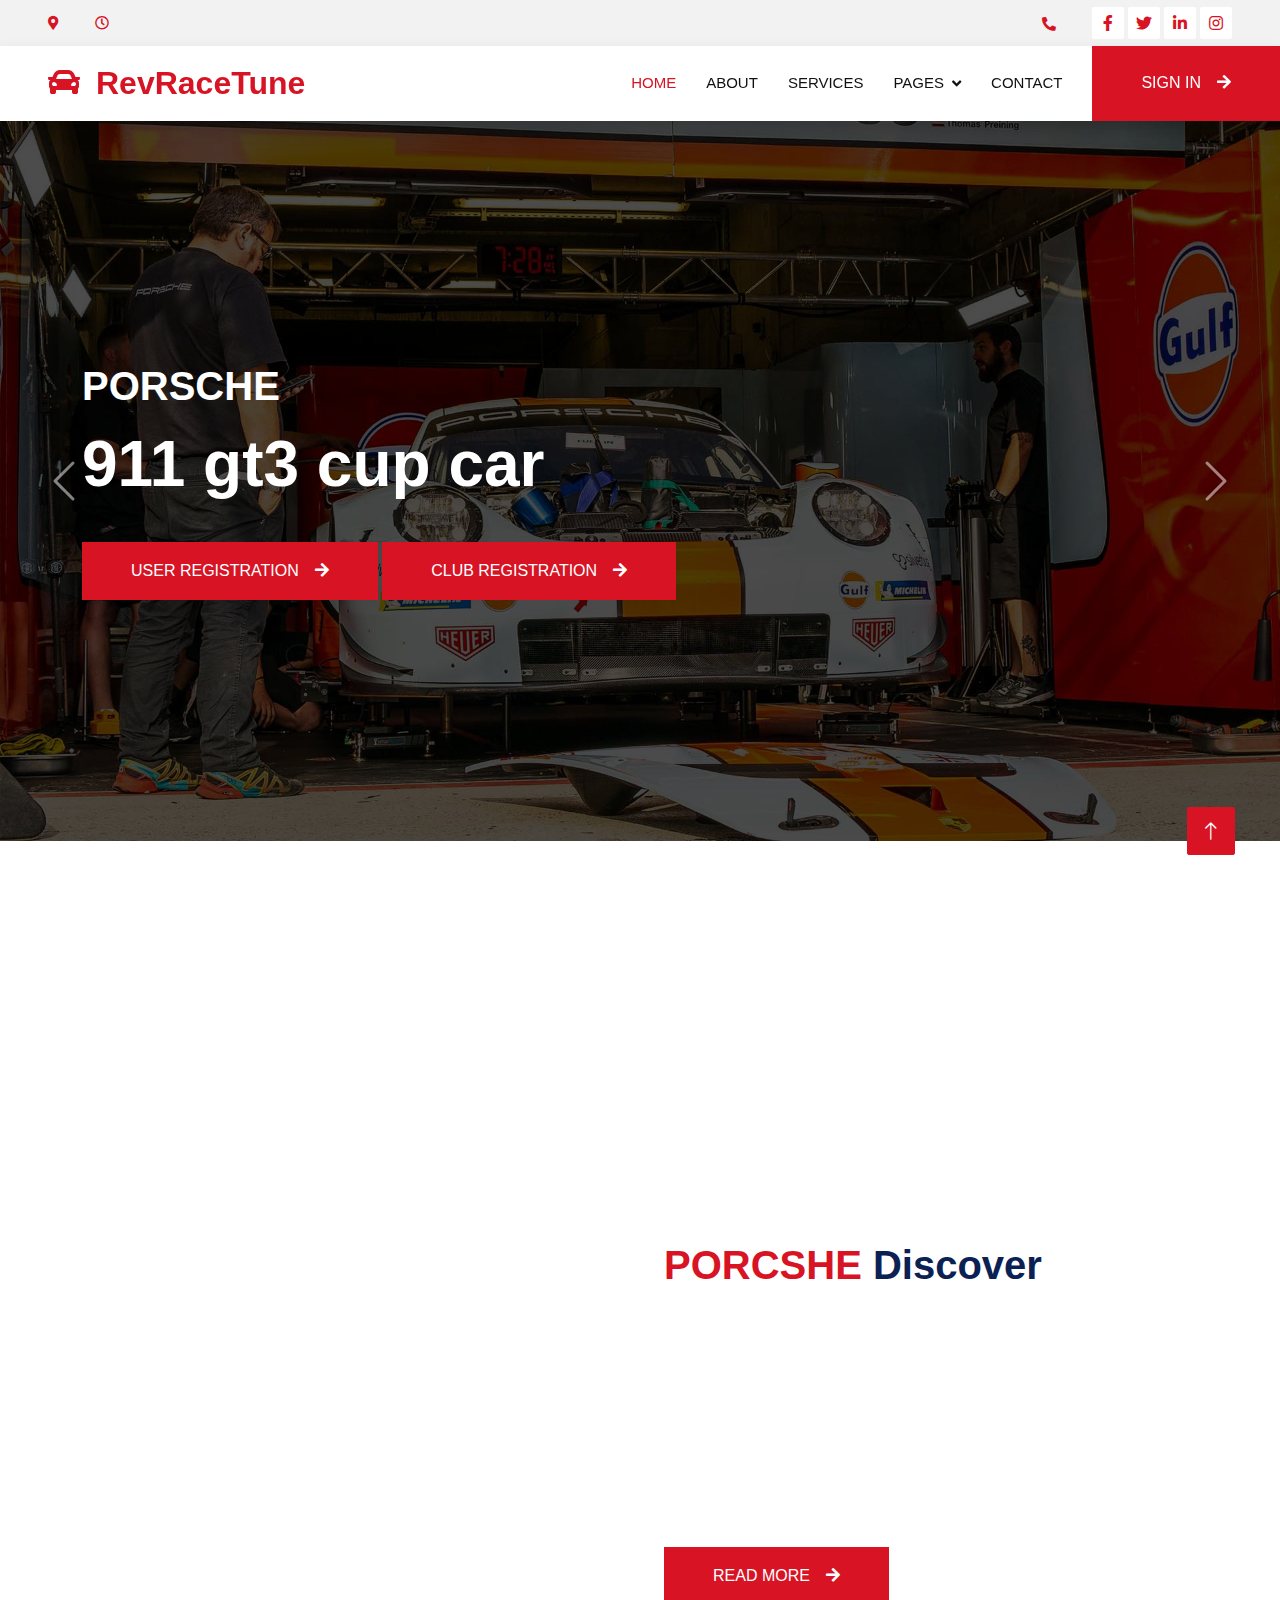
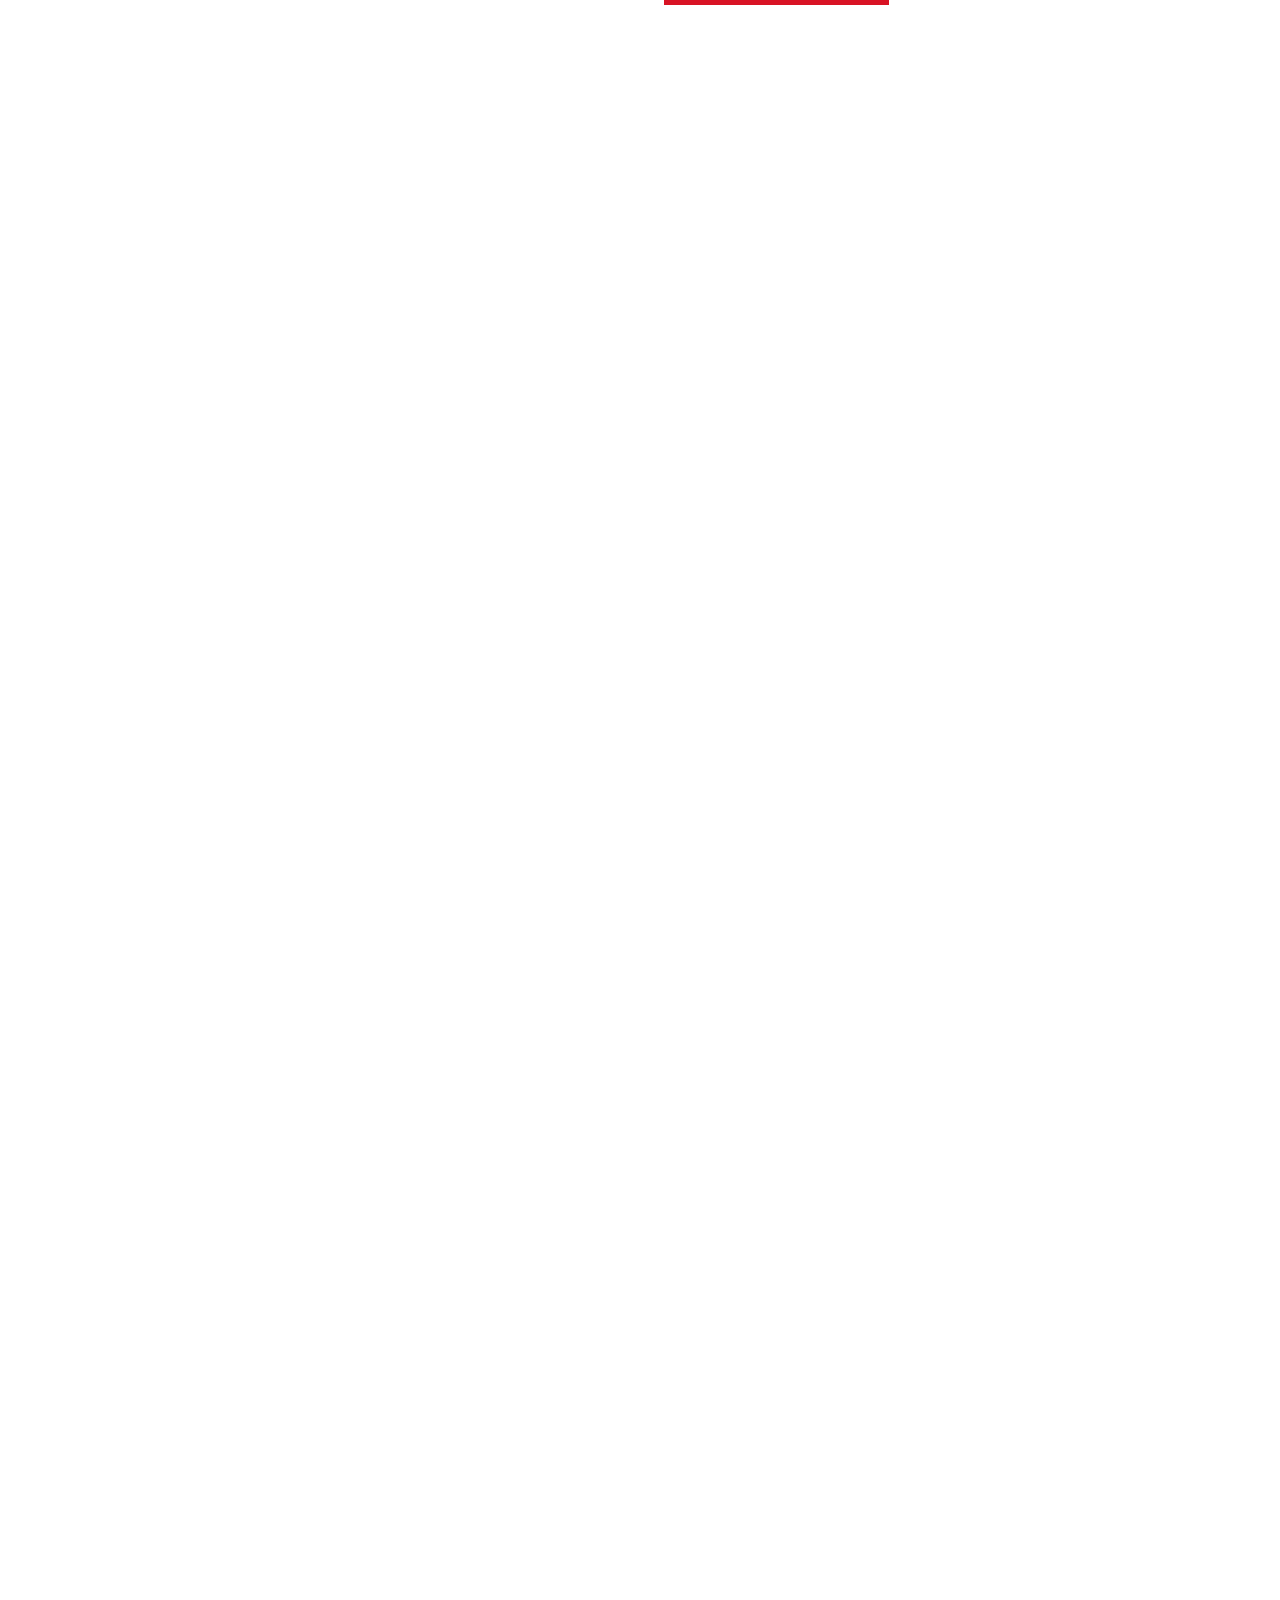
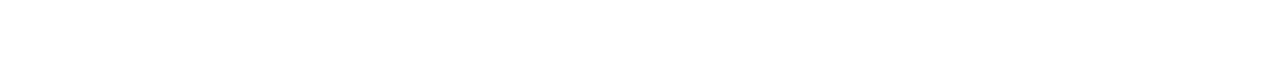
==== index.html @ 1210a74a "first commit" ====
<!DOCTYPE html>
<html lang="en">

<head>
    <meta charset="utf-8">
    <title></title>
    <meta content="width=device-width, initial-scale=1.0" name="viewport">
    <meta content="" name="keywords">
    <meta content="" name="description">

    <!-- Favicon -->
    <link href="img/favicon.ico" rel="icon">

    <!-- Google Web Fonts -->
    <link rel="preconnect" href="https://fonts.googleapis.com">
    <link rel="preconnect" href="https://fonts.gstatic.com" crossorigin>
    <link href="https:/css2.css" rel="stylesheet"> 

    <!-- Icon Font Stylesheet -->
    <link href="https://cdnjs.cloudflare.com/ajax/libs/font-awesome/5.10.0/css/all.min.css" rel="stylesheet">
    <link href="https://cdn.jsdelivr.net/npm/bootstrap-icons@1.4.1/font/bootstrap-icons.css" rel="stylesheet">

    <!-- Libraries Stylesheet -->
    <link href="lib/animate/animate.min.css" rel="stylesheet">
    <link href="lib/owlcarousel/assets/owl.carousel.min.css" rel="stylesheet">
    <link href="lib/tempusdominus/css/tempusdominus-bootstrap-4.min.css" rel="stylesheet" />

    <!-- Customized Bootstrap Stylesheet -->
    <link href="css/bootstrap.min.css" rel="stylesheet">

    <!-- Template Stylesheet -->
    <link href="css/style.css" rel="stylesheet">
</head>

<body>
    <!-- Spinner Start -->
    <div id="spinner" class="show bg-white position-fixed translate-middle w-100 vh-100 top-50 start-50 d-flex align-items-center justify-content-center">
        <div class="spinner-border text-primary" style="width: 3rem; height: 3rem;" role="status">
            <span class="sr-only">Loading...</span>
        </div>
    </div>
    <!-- Spinner End -->


    <!-- Topbar Start -->
    <div class="container-fluid bg-light p-0">
        <div class="row gx-0 d-none d-lg-flex">
            <div class="col-lg-7 px-5 text-start">
                <div class="h-100 d-inline-flex align-items-center py-3 me-4">
                    <small class="fa fa-map-marker-alt text-primary me-2"></small>
                    <small></small>
                </div>
                <div class="h-100 d-inline-flex align-items-center py-3">
                    <small class="far fa-clock text-primary me-2"></small>
                    <small></small>
                </div>
            </div>
            <div class="col-lg-5 px-5 text-end">
                <div class="h-100 d-inline-flex align-items-center py-3 me-4">
                    <small class="fa fa-phone-alt text-primary me-2"></small>
                    <small></small>
                </div>
                <div class="h-100 d-inline-flex align-items-center">
                    <a class="btn btn-sm-square bg-white text-primary me-1" href=""><i class="fab fa-facebook-f"></i></a>
                    <a class="btn btn-sm-square bg-white text-primary me-1" href=""><i class="fab fa-twitter"></i></a>
                    <a class="btn btn-sm-square bg-white text-primary me-1" href=""><i class="fab fa-linkedin-in"></i></a>
                    <a class="btn btn-sm-square bg-white text-primary me-0" href=""><i class="fab fa-instagram"></i></a>
                </div>
            </div>
        </div>
    </div>
    <!-- Topbar End -->


    <!-- Navbar Start -->
    <nav class="navbar navbar-expand-lg bg-white navbar-light shadow sticky-top p-0">
        <a href="index.html" class="navbar-brand d-flex align-items-center px-4 px-lg-5">
            <h2 class="m-0 text-primary"><i class="fa fa-car me-3"></i>RevRaceTune</h2>
        </a>
        <button type="button" class="navbar-toggler me-4" data-bs-toggle="collapse" data-bs-target="#navbarCollapse">
            <span class="navbar-toggler-icon"></span>
        </button>
        <div class="collapse navbar-collapse" id="navbarCollapse">
            <div class="navbar-nav ms-auto p-4 p-lg-0">
                <a href="index.html" class="nav-item nav-link active">Home</a>
                <a href="about.html" class="nav-item nav-link">About</a>
                <a href="service.html" class="nav-item nav-link">Services</a>
                <div class="nav-item dropdown">
                    <a href="#" class="nav-link dropdown-toggle" data-bs-toggle="dropdown">Pages</a>
                    <div class="dropdown-menu fade-up m-0">
                        <a href="booking.html" class="dropdown-item"></a>
                        <a href="team.html" class="dropdown-item"></a>
                        <a href="testimonial.html" class="dropdown-item"></a>
                        <a href="404.html" class="dropdown-item"></a>
                    </div>
                </div>
                <a href="contact.html" class="nav-item nav-link">Contact</a>
            </div>
            <a href="login/index.html" class="btn btn-primary py-4 px-lg-5 d-none d-lg-block">Sign in<i class="fa fa-arrow-right ms-3"></i></a>
        </div>
    </nav>
    <!-- Navbar End -->


    <!-- Carousel Start -->
    <div class="container-fluid p-0 mb-5">
        <div id="header-carousel" class="carousel slide" data-bs-ride="carousel">
            <div class="carousel-inner">
                <div class="carousel-item active">
                    <img class="w-100" src="img/carousel-bg-1.jpg" alt="Image">
                    <div class="carousel-caption d-flex align-items-center">
                        <div class="container">
                            <div class="row align-items-center justify-content-center justify-content-lg-start">
                                <div class="col-10 col-lg-7 text-center text-lg-start">
                                    <h1 class="text-white text-uppercase mb-3 animated slideInDown">PORSCHE </h1>
                                    <h6 class="display-3 text-white mb-4 pb-3 animated slideInDown">911 gt3 cup car</h6>
                                    <!-- <a href="login/index.html" class="btn btn-primary py-3 px-5 animated slideInDown">Sign in<i class="fa fa-arrow-right ms-3"></i></a> -->
                                    <!-- <a href="register/index.html" class="btn btn-primary py-3 px-5 animated slideInDown">Register<i class="fa fa-arrow-right ms-3"></i></a> -->
                                    <a href="register4user/index.html" class="btn btn-primary py-3 px-5 animated slideInDown">User Registration<i class="fa fa-arrow-right ms-3"></i></a>
                                    
                                    <a href="register4club/index.html" class="btn btn-primary py-3 px-5 animated slideInDown">Club Registration<i class="fa fa-arrow-right ms-3"></i></a>
                                </div>
                                <div class="col-lg-5 d-none d-lg-flex animated zoomIn">

                                </div>
                            </div>
                        </div>
                    </div>
                </div>
                <div class="carousel-item">
                    <img class="w-100" src="img/Porsche-992-911-Exterior-154388.jpg" alt="Image">
                    <div class="carousel-caption d-flex align-items-center">
                        <div class="container">
                            <div class="row align-items-center justify-content-center justify-content-lg-start">
                                <div class="col-10 col-lg-7 text-center text-lg-start">
                                    <h1 class="text-white text-uppercase mb-3 animated slideInDown"> PORCSHE</h1>
                                    <h6 class="display-3 text-white mb-4 pb-3 animated slideInDown">carrera s</h6>
                                    <a href="login/index.html" class="btn btn-primary py-3 px-5 animated slideInDown">Sign in<i class="fa fa-arrow-right ms-3"></i></a>
                                    <a href="register/index.html" class="btn btn-primary py-3 px-5 animated slideInDown">Register<i class="fa fa-arrow-right ms-3"></i></a>
                                </div>
                                <div class="col-lg-5 d-none d-lg-flex animated zoomIn">
                                   
                                </div>
                            </div>
                        </div>
                    </div>
                </div>
            </div>
            <button class="carousel-control-prev" type="button" data-bs-target="#header-carousel"
                data-bs-slide="prev">
                <span class="carousel-control-prev-icon" aria-hidden="true"></span>
                <span class="visually-hidden">Previous</span>
            </button>
            <button class="carousel-control-next" type="button" data-bs-target="#header-carousel"
                data-bs-slide="next">
                <span class="carousel-control-next-icon" aria-hidden="true"></span>
                <span class="visually-hidden">Next</span>
            </button>
        </div>
    </div>
    <!-- Carousel End -->


    <!-- Service Start -->
    <div class="container-xxl py-5">
        <div class="container">
            <div class="row g-4">
                <div class="col-lg-4 col-md-6 wow fadeInUp" data-wow-delay="0.1s">
                    <div class="d-flex py-5 px-4">
                        <i class="fa fa-certificate fa-3x text-primary flex-shrink-0"></i>
                        <div class="ps-4">
                            <h5 class="mb-3">porsche life style</h5>
                            <p>Dtrack days and meetups</p>
                            <a class="text-secondary border-bottom" href="">Read More</a>
                        </div>
                    </div>
                </div>
                <div class="col-lg-4 col-md-6 wow fadeInUp" data-wow-delay="0.3s">
                    <div class="d-flex bg-light py-5 px-4">
                        <i class="fa fa-users-cog fa-3x text-primary flex-shrink-0"></i>
                        <div class="ps-4">
                            <h5 class="mb-3">Locate a dealer</h5>
                            <p></p>
                            <a class="text-secondary border-bottom" href="">Read More</a>
                        </div>
                    </div>
                </div>
                <div class="col-lg-4 col-md-6 wow fadeInUp" data-wow-delay="0.5s">
                    <div class="d-flex py-5 px-4">
                        <i class="fa fa-tools fa-3x text-primary flex-shrink-0"></i>
                        <div class="ps-4">
                            <h5 class="mb-3">Compare</h5>
                            <p>create you own porsche design</p>
                            <a class="text-secondary border-bottom" href="">Read More</a>
                        </div>
                    </div>
                </div>
            </div>
        </div>
    </div>
    <!-- Service End -->


    <!-- About Start -->
    <div class="container-xxl py-5">
        <div class="container">
            <div class="row g-5">
                <div class="col-lg-6 pt-4" style="min-height: 400px;">
                    <div class="position-relative h-100 wow fadeIn" data-wow-delay="0.1s">
                        <img class="position-absolute img-fluid w-100 h-100" src="img/gang.jpg" style="object-fit: cover;" alt="">
                        <div class="position-absolute top-0 end-0 mt-n4 me-n4 py-4 px-5" style="background: rgba(0, 0, 0, .08);">
                            <h1 class="display-4 text-white mb-0">15 <span class="fs-4">Years</span></h1>
                            <h4 class="text-white">Experience</h4>
                        </div>
                    </div>
                </div>
                <div class="col-lg-6">
                    <h6 class="text-primary text-uppercase"></h6>
                    <h1 class="mb-4"><span class="text-primary">PORCSHE</span> Discover</h1>
                    <p class="mb-4"></p>
                    <div class="row g-4 mb-3 pb-3">
                        <div class="col-12 wow fadeIn" data-wow-delay="0.1s">
                            <div class="d-flex">
                                <div class="bg-light d-flex flex-shrink-0 align-items-center justify-content-center mt-1" style="width: 45px; height: 45px;">
                                    <span class="fw-bold text-secondary">01</span>
                                </div>
                                <div class="ps-3">
                                    <h6>Build and find</h6>
                                    <span>build your porcshe</span>
                                </div>
                            </div>
                        </div>
                        <div class="col-12 wow fadeIn" data-wow-delay="0.3s">
                            <div class="d-flex">
                                <div class="bg-light d-flex flex-shrink-0 align-items-center justify-content-center mt-1" style="width: 45px; height: 45px;">
                                    <span class="fw-bold text-secondary">02</span>
                                </div>
                                <div class="ps-3">
                                    <h6>Oneline services</h6>
                                    <span>porcshe login</span>
                                </div>
                            </div>
                        </div>
                        <div class="col-12 wow fadeIn" data-wow-delay="0.5s">
                            <div class="d-flex">
                                <div class="bg-light d-flex flex-shrink-0 align-items-center justify-content-center mt-1" style="width: 45px; height: 45px;">
                                    <span class="fw-bold text-secondary">03</span>
                                </div>
                                <div class="ps-3">
                                    <h6>Porcshe</h6>
                                    <span>history</span>
                                </div>
                            </div>
                        </div>
                    </div>
                    <a href="" class="btn btn-primary py-3 px-5">Read More<i class="fa fa-arrow-right ms-3"></i></a>
                </div>
            </div>
        </div>
    </div>
    <!-- About End -->


    <!-- Fact Start -->
    
    <!-- Fact End -->


    <!-- Service Start -->
    <div class="container-xxl service py-5">
        <div class="container">
            <div class="text-center wow fadeInUp" data-wow-delay="0.1s">
                <h6 class="text-primary text-uppercase">// Our Services //</h6>
                <h1 class="mb-5">Explore Our cars</h1>
            </div>
            <div class="row g-4 wow fadeInUp" data-wow-delay="0.3s">
                <div class="col-lg-4">
                    <div class="nav w-100 nav-pills me-4">
                        <button class="nav-link w-100 d-flex align-items-center text-start p-4 mb-4 active" data-bs-toggle="pill" data-bs-target="#tab-pane-1" type="button">
                            <i class="fa fa-car-side fa-2x me-3"></i>
                            <h4 class="m-0">718</h4>
                        </button>
                        <button class="nav-link w-100 d-flex align-items-center text-start p-4 mb-4" data-bs-toggle="pill" data-bs-target="#tab-pane-2" type="button">
                            <i class="fa fa-car fa-2x me-3"></i>
                            <h4 class="m-0">911</h4>
                        </button>
                        <button class="nav-link w-100 d-flex align-items-center text-start p-4 mb-4" data-bs-toggle="pill" data-bs-target="#tab-pane-3" type="button">
                            <i class="fa fa-cog fa-2x me-3"></i>
                            <h4 class="m-0">Panamera</h4>
                        </button>
                        <button class="nav-link w-100 d-flex align-items-center text-start p-4 mb-0" data-bs-toggle="pill" data-bs-target="#tab-pane-4" type="button">
                            <i class="fa fa-oil-can fa-2x me-3"></i>
                            <h4 class="m-0">Macan</h4>
                        </button>
                        
                    </div>
                </div>
                <div class="col-lg-8">
                    <div class="tab-content w-100">
                        <div class="tab-pane fade show active" id="tab-pane-1">
                            <div class="row g-4">
                                <div class="col-md-6" style="min-height: 350px;">
                                    <div class="position-relative h-100">
                                        <img class="position-absolute img-fluid w-100 h-100" src="img/718.jpg"
                                            style="object-fit: cover;" alt="">
                                    </div>
                                </div>
                                <div class="col-md-6">
                                    <h3 class="mb-3">718 concept</h3>
                                    <p class="mb-4">718 Models</p>
                                    <p><i class="fa fa-check text-success me-3"></i>718 Cayman-from INR 14,772000</p>
                                    <p><i class="fa fa-check text-success me-3"></i>718 boxster-from INR 15,213000</p>
                                    <p><i class="fa fa-check text-success me-3"></i>718GTS 4.0-from INR 16,751000</p>
                                    <p><i class="fa fa-check text-success me-3"></i>718GT4-from INR 18,617000</p>
                                    <p><i class="fa fa-check text-success me-3"></i>718 Spyder-from INR 17,788000</p>
                                    <p><i class="fa fa-check text-success me-3"></i>718 Cayman GT4 RS-from INR 27,443000</p>
                                    <a href="" class="btn btn-primary py-3 px-5 mt-3">More about<i class="fa fa-arrow-right ms-3"></i></a>
                                </div>
                            </div>
                        </div>
                        <div class="tab-pane fade" id="tab-pane-2">
                            <div class="row g-4">
                                <div class="col-md-6" style="min-height: 350px;">
                                    <div class="position-relative h-100">
                                        <img class="position-absolute img-fluid w-100 h-100" src="img/porshe 911.jpg"
                                            style="object-fit: cover;" alt="">
                                    </div>
                                </div>
                                <div class="col-md-6">
                                    <h3 class="mb-3">911</h3>
                                    <p class="mb-4">Model overview</p>
                                    <p><i class="fa fa-check text-success me-3"></i>911 carrera-from INR 18,646,000</p>
                                    <p><i class="fa fa-check text-success me-3"></i>911 Carrera T-from INR 19,436,000 </p>
                                    <p><i class="fa fa-check text-success me-3"></i>911 Turbo S-from INR 33,536000</p>
                                    <p><i class="fa fa-check text-success me-3"></i>911 GT3 TBA</p>
                                    <p><i class="fa fa-check text-success me-3"></i>911 GT3 with Touring Package TBA</p>
                                    <p><i class="fa fa-check text-success me-3"></i>911 GT3 RS</p>
                                    <a href="" class="btn btn-primary py-3 px-5 mt-3">More about<i class="fa fa-arrow-right ms-3"></i></a>
                                </div>
                            </div>
                        </div>
                        <div class="tab-pane fade" id="tab-pane-3">
                            <div class="row g-4">
                                <div class="col-md-6" style="min-height: 350px;">
                                    <div class="position-relative h-100">
                                        <img class="position-absolute img-fluid w-100 h-100" src="img/macan.webp"
                                            style="object-fit: cover;" alt="">
                                    </div>
                                </div>
                                <div class="col-md-6">
                                    <h3 class="mb-3">Panamera</h3>
                                    <p class="mb-4">Panamera models</p>
                                    <p><i class="fa fa-check text-success me-3"></i>Panamera-from INR 15,804000</p>
                                    <p><i class="fa fa-check text-success me-3"></i>Panamera Platinum Edition-from INR 17,234000</p>
                                    <p><i class="fa fa-check text-success me-3"></i>Panamera GTS-from INR 20,268000</p>
                                    <a href="" class="btn btn-primary py-3 px-5 mt-3">More about<i class="fa fa-arrow-right ms-3"></i></a>
                                </div>
                            </div>
                        </div>
                        <div class="tab-pane fade" id="tab-pane-4">
                            <div class="row g-4">
                                <div class="col-md-6" style="min-height: 350px;">
                                    <div class="position-relative h-100">
                                        <img class="position-absolute img-fluid w-100 h-100" src="img/macan2.webp"
                                            style="object-fit: cover;" alt="">
                                    </div>
                                </div>
                                <div class="col-md-6">
                                    <h3 class="mb-3">Macan</h3>
                                    <p class="mb-4">Macan models</p>
                                    <p><i class="fa fa-check text-success me-3"></i>macan-from INR 10,568000</p>
                                    <p><i class="fa fa-check text-success me-3"></i>macan S-from INR 14,268000</p>
                                    <p><i class="fa fa-check text-success me-3"></i>macan GTS-from INR 15,347000</p>
                                    <a href="" class="btn btn-primary py-3 px-5 mt-3">Read More<i class="fa fa-arrow-right ms-3"></i></a>
                                </div>
                            </div>
                        </div>
                    </div>
                </div>
            </div>
        </div>
    </div>
    <!-- Service End -->


    <!-- Booking Start -->
    <div class="container-fluid bg-secondary booking my-5 wow fadeInUp" data-wow-delay="0.1s">
        <div class="container">
            <div class="row gx-5">
                <div class="col-lg-6 py-5">
                    <div class="py-5">
                        <h1 class="text-white mb-4">Services</h1>
                        <p class="text-white mb-0"></p>
                    </div>
                </div>
                <div class="col-lg-6">
                    <div class="bg-primary h-100 d-flex flex-column justify-content-center text-center p-5 wow zoomIn" data-wow-delay="0.6s">
                        <h1 class="text-white mb-4">Book your porscdhe</h1>
                        <form>
                            <div class="row g-3">
                                <div class="col-12 col-sm-6">
                                    <input type="text" class="form-control border-0" placeholder="model name" style="height: 55px;">
                                </div>
                                <div class="col-12 col-sm-6">
                                    <input type="email" class="form-control border-0" placeholder="Color" style="height: 55px;">
                                </div>
                                <div class="col-12 col-sm-6">
                                    <select class="form-select border-0" style="height: 55px;">
                                        <option selected>Select A model</option>
                                        <option value="1">718</option>
                                        <option value="2">911</option>
                                        <option value="3">macan</option>
                                        <option value="3">panamera</option>
                                        <option value="3">cayenne</option>
                                    </select>
                                </div>
                                <div class="col-12 col-sm-6">
                                    <div class="date" id="date1" data-target-input="nearest">
                                        <input type="text"
                                            class="form-control border-0 datetimepicker-input"
                                            placeholder="Service Date" data-target="#date1" data-toggle="datetimepicker" style="height: 55px;">
                                    </div>
                                </div>
                                <div class="col-12">
                                    <textarea class="form-control border-0" placeholder="Special Request"></textarea>
                                </div>
                                <div class="col-12">
                                    <button class="btn btn-secondary w-100 py-3" type="submit">Book Now</button>
                                </div>
                            </div>
                        </form>
                    </div>
                </div>
            </div>
        </div>
    </div>
    <!-- Booking End -->


    <!-- Team Start -->
 
    <!-- Team End -->


    <!-- Testimonial Start -->
    
    <!-- Testimonial End -->


    <!-- Footer Start -->
    <div class="container-fluid bg-dark text-light footer pt-5 mt-5 wow fadeIn" data-wow-delay="0.1s">
        <div class="container py-5">
            <div class="row g-5">
                
                <div class="col-lg-3 col-md-6">
                    <h4 class="text-light mb-4">Services</h4>
                    <a class="btn btn-link" href="">Diagnostic Test</a>
                    <a class="btn btn-link" href="">Engine Servicing</a>
                    <a class="btn btn-link" href="">Tires Replacement</a>
                    <a class="btn btn-link" href="">Oil Changing</a>
                    <a class="btn btn-link" href="">Vacuam Cleaning</a>
                </div>
                <div class="col-lg-3 col-md-6">
                    <h4 class="text-light mb-4">Newsletter</h4>
                    <p>Dolor amet sit justo amet elitr clita ipsum elitr est.</p>
                    <div class="position-relative mx-auto" style="max-width: 400px;">
                        <input class="form-control border-0 w-100 py-3 ps-4 pe-5" type="text" placeholder="Your email">
                        <button type="button" class="btn btn-primary py-2 position-absolute top-0 end-0 mt-2 me-2">SignUp</button>
                    </div>
                </div>
            </div>
        </div>
        <div class="container">
            <div class="copyright">
                <div class="row">
                    <div class="col-md-6 text-center text-md-start mb-3 mb-md-0">
                        &copy; <a class="border-bottom" href="#">Your Site Name</a>, All Right Reserved.

                        <!--/*** This template is free as long as you keep the footer author’s credit link/attribution link/backlink. If you'd like to use the template without the footer author’s credit link/attribution link/backlink, you can purchase the Credit Removal License from "https://htmlcodex.com/credit-removal". Thank you for your support. ***/-->
                        Designed By <a class="border-bottom" href="https://htmlcodex.com">HTML Codex</a>
                    </div>
                    <div class="col-md-6 text-center text-md-end">
                        <div class="footer-menu">
                            <a href="">Home</a>
                            <a href="">Cookies</a>
                            <a href="">Help</a>
                            <a href="">FQAs</a>
                        </div>
                    </div>
                </div>
            </div>
        </div>
    </div>
    <!-- Footer End -->


    <!-- Back to Top -->
    <a href="#" class="btn btn-lg btn-primary btn-lg-square back-to-top"><i class="bi bi-arrow-up"></i></a>


    <!-- JavaScript Libraries -->
    <script src="https://code.jquery.com/jquery-3.4.1.min.js"></script>
    <script src="https://cdn.jsdelivr.net/npm/bootstrap@5.0.0/dist/js/bootstrap.bundle.min.js"></script>
    <script src="lib/wow/wow.min.js"></script>
    <script src="lib/easing/easing.min.js"></script>
    <script src="lib/waypoints/waypoints.min.js"></script>
    <script src="lib/counterup/counterup.min.js"></script>
    <script src="lib/owlcarousel/owl.carousel.min.js"></script>
    <script src="lib/tempusdominus/js/moment.min.js"></script>
    <script src="lib/tempusdominus/js/moment-timezone.min.js"></script>
    <script src="lib/tempusdominus/js/tempusdominus-bootstrap-4.min.js"></script>

    <!-- Template Javascript -->
    <script src="js/main.js"></script>
</body>

</html>
---- css/style.css ----
/********** Template CSS **********/
:root {
    --primary: #D81324;
    --secondary: #0B2154;
    --light: #F2F2F2;
    --dark: #111111;
}

.fw-medium {
    font-weight: 600 !important;
}

.back-to-top {
    position: fixed;
    display: none;
    right: 45px;
    bottom: 45px;
    z-index: 99;
}


/*** Spinner ***/
#spinner {
    opacity: 0;
    visibility: hidden;
    transition: opacity .5s ease-out, visibility 0s linear .5s;
    z-index: 99999;
}

#spinner.show {
    transition: opacity .5s ease-out, visibility 0s linear 0s;
    visibility: visible;
    opacity: 1;
}


/*** Button ***/
.btn {
    font-weight: 500;
    text-transform: uppercase;
    transition: .5s;
}

.btn.btn-primary,
.btn.btn-secondary {
    color: #FFFFFF;
}

.btn-square {
    width: 38px;
    height: 38px;
}

.btn-sm-square {
    width: 32px;
    height: 32px;
}

.btn-lg-square {
    width: 48px;
    height: 48px;
}

.btn-square,
.btn-sm-square,
.btn-lg-square {
    padding: 0;
    display: flex;
    align-items: center;
    justify-content: center;
    font-weight: normal;
    border-radius: 2px;
}


/*** Navbar ***/
.navbar .dropdown-toggle::after {
    border: none;
    content: "\f107";
    font-family: "Font Awesome 5 Free";
    font-weight: 900;
    vertical-align: middle;
    margin-left: 8px;
}

.navbar-light .navbar-nav .nav-link {
    margin-right: 30px;
    padding: 25px 0;
    color: #FFFFFF;
    font-size: 15px;
    text-transform: uppercase;
    outline: none;
}

.navbar-light .navbar-nav .nav-link:hover,
.navbar-light .navbar-nav .nav-link.active {
    color: var(--primary);
}

@media (max-width: 991.98px) {
    .navbar-light .navbar-nav .nav-link  {
        margin-right: 0;
        padding: 10px 0;
    }

    .navbar-light .navbar-nav {
        border-top: 1px solid #EEEEEE;
    }
}

.navbar-light .navbar-brand,
.navbar-light a.btn {
    height: 75px;
}

.navbar-light .navbar-nav .nav-link {
    color: var(--dark);
    font-weight: 500;
}

.navbar-light.sticky-top {
    top: -100px;
    transition: .5s;
}

@media (min-width: 992px) {
    .navbar .nav-item .dropdown-menu {
        display: block;
        border: none;
        margin-top: 0;
        top: 150%;
        opacity: 0;
        visibility: hidden;
        transition: .5s;
    }

    .navbar .nav-item:hover .dropdown-menu {
        top: 100%;
        visibility: visible;
        transition: .5s;
        opacity: 1;
    }
}


/*** Header ***/
.carousel-caption {
    top: 0;
    left: 0;
    right: 0;
    bottom: 0;
    background: rgba(0, 0, 0, .7);
    z-index: 1;
}

.carousel-control-prev,
.carousel-control-next {
    width: 10%;
}

.carousel-control-prev-icon,
.carousel-control-next-icon {
    width: 3rem;
    height: 3rem;
}

@media (max-width: 768px) {
    #header-carousel .carousel-item {
        position: relative;
        min-height: 450px;
    }
    
    #header-carousel .carousel-item img {
        position: absolute;
        width: 100%;
        height: 100%;
        object-fit: cover;
    }
}

.page-header {
    background-position: center center;
    background-repeat: no-repeat;
    background-size: cover;
}

.page-header-inner {
    background: rgba(0, 0, 0, .7);
}

.breadcrumb-item + .breadcrumb-item::before {
    color: var(--light);
}


/*** Facts ***/
.fact {
    background: linear-gradient(rgba(0, 0, 0, .7), rgba(0, 0, 0, .7)), url(../img/carousel-bg-1.jpg);
    background-position: center center;
    background-repeat: no-repeat;
    background-size: cover;
}


/*** Service ***/
.service .nav .nav-link {
    background: var(--light);
    transition: .5s;
}

.service .nav .nav-link.active {
    background: var(--primary);
}

.service .nav .nav-link.active h4 {
    color: #FFFFFF !important;
}


/*** Booking ***/
.booking {
    background: linear-gradient(rgba(0, 0, 0, .7), rgba(0, 0, 0, .7)), url(../img/carousel-bg-2.jpg) center center no-repeat;
    background-size: cover;
}

.bootstrap-datetimepicker-widget.bottom {
    top: auto !important;
}

.bootstrap-datetimepicker-widget .table * {
    border-bottom-width: 0px;
}

.bootstrap-datetimepicker-widget .table th {
    font-weight: 500;
}

.bootstrap-datetimepicker-widget.dropdown-menu {
    padding: 10px;
    border-radius: 2px;
}

.bootstrap-datetimepicker-widget table td.active,
.bootstrap-datetimepicker-widget table td.active:hover {
    background: var(--primary);
}

.bootstrap-datetimepicker-widget table td.today::before {
    border-bottom-color: var(--primary);
}


/*** Team ***/
.team-item .team-overlay {
    display: flex;
    align-items: center;
    justify-content: center;
    background: var(--primary);
    transform: scale(0);
    transition: .5s;
}

.team-item:hover .team-overlay {
    transform: scale(1);
}

.team-item .team-overlay .btn {
    color: var(--primary);
    background: #FFFFFF;
}

.team-item .team-overlay .btn:hover {
    color: #FFFFFF;
    background: var(--secondary)
}


/*** Testimonial ***/
.testimonial-carousel .owl-item .testimonial-text,
.testimonial-carousel .owl-item.center .testimonial-text * {
    transition: .5s;
}

.testimonial-carousel .owl-item.center .testimonial-text {
    background: var(--primary) !important;
}

.testimonial-carousel .owl-item.center .testimonial-text * {
    color: #FFFFFF !important;
}

.testimonial-carousel .owl-dots {
    margin-top: 24px;
    display: flex;
    align-items: flex-end;
    justify-content: center;
}

.testimonial-carousel .owl-dot {
    position: relative;
    display: inline-block;
    margin: 0 5px;
    width: 15px;
    height: 15px;
    border: 1px solid #CCCCCC;
    transition: .5s;
}

.testimonial-carousel .owl-dot.active {
    background: var(--primary);
    border-color: var(--primary);
}


/*** Footer ***/
.footer {
    background: linear-gradient(rgba(0, 0, 0, .9), rgba(0, 0, 0, .9)), url(../img/carousel-bg-1.jpg) center center no-repeat;
    background-size: cover;
}

.footer .btn.btn-social {
    margin-right: 5px;
    width: 35px;
    height: 35px;
    display: flex;
    align-items: center;
    justify-content: center;
    color: var(--light);
    border: 1px solid #FFFFFF;
    border-radius: 35px;
    transition: .3s;
}

.footer .btn.btn-social:hover {
    color: var(--primary);
}

.footer .btn.btn-link {
    display: block;
    margin-bottom: 5px;
    padding: 0;
    text-align: left;
    color: #FFFFFF;
    font-size: 15px;
    font-weight: normal;
    text-transform: capitalize;
    transition: .3s;
}

.footer .btn.btn-link::before {
    position: relative;
    content: "\f105";
    font-family: "Font Awesome 5 Free";
    font-weight: 900;
    margin-right: 10px;
}

.footer .btn.btn-link:hover {
    letter-spacing: 1px;
    box-shadow: none;
}

.footer .copyright {
    padding: 25px 0;
    font-size: 15px;
    border-top: 1px solid rgba(256, 256, 256, .1);
}

.footer .copyright a {
    color: var(--light);
}

.footer .footer-menu a {
    margin-right: 15px;
    padding-right: 15px;
    border-right: 1px solid rgba(255, 255, 255, .3);
}

.footer .footer-menu a:last-child {
    margin-right: 0;
    padding-right: 0;
    border-right: none;
}
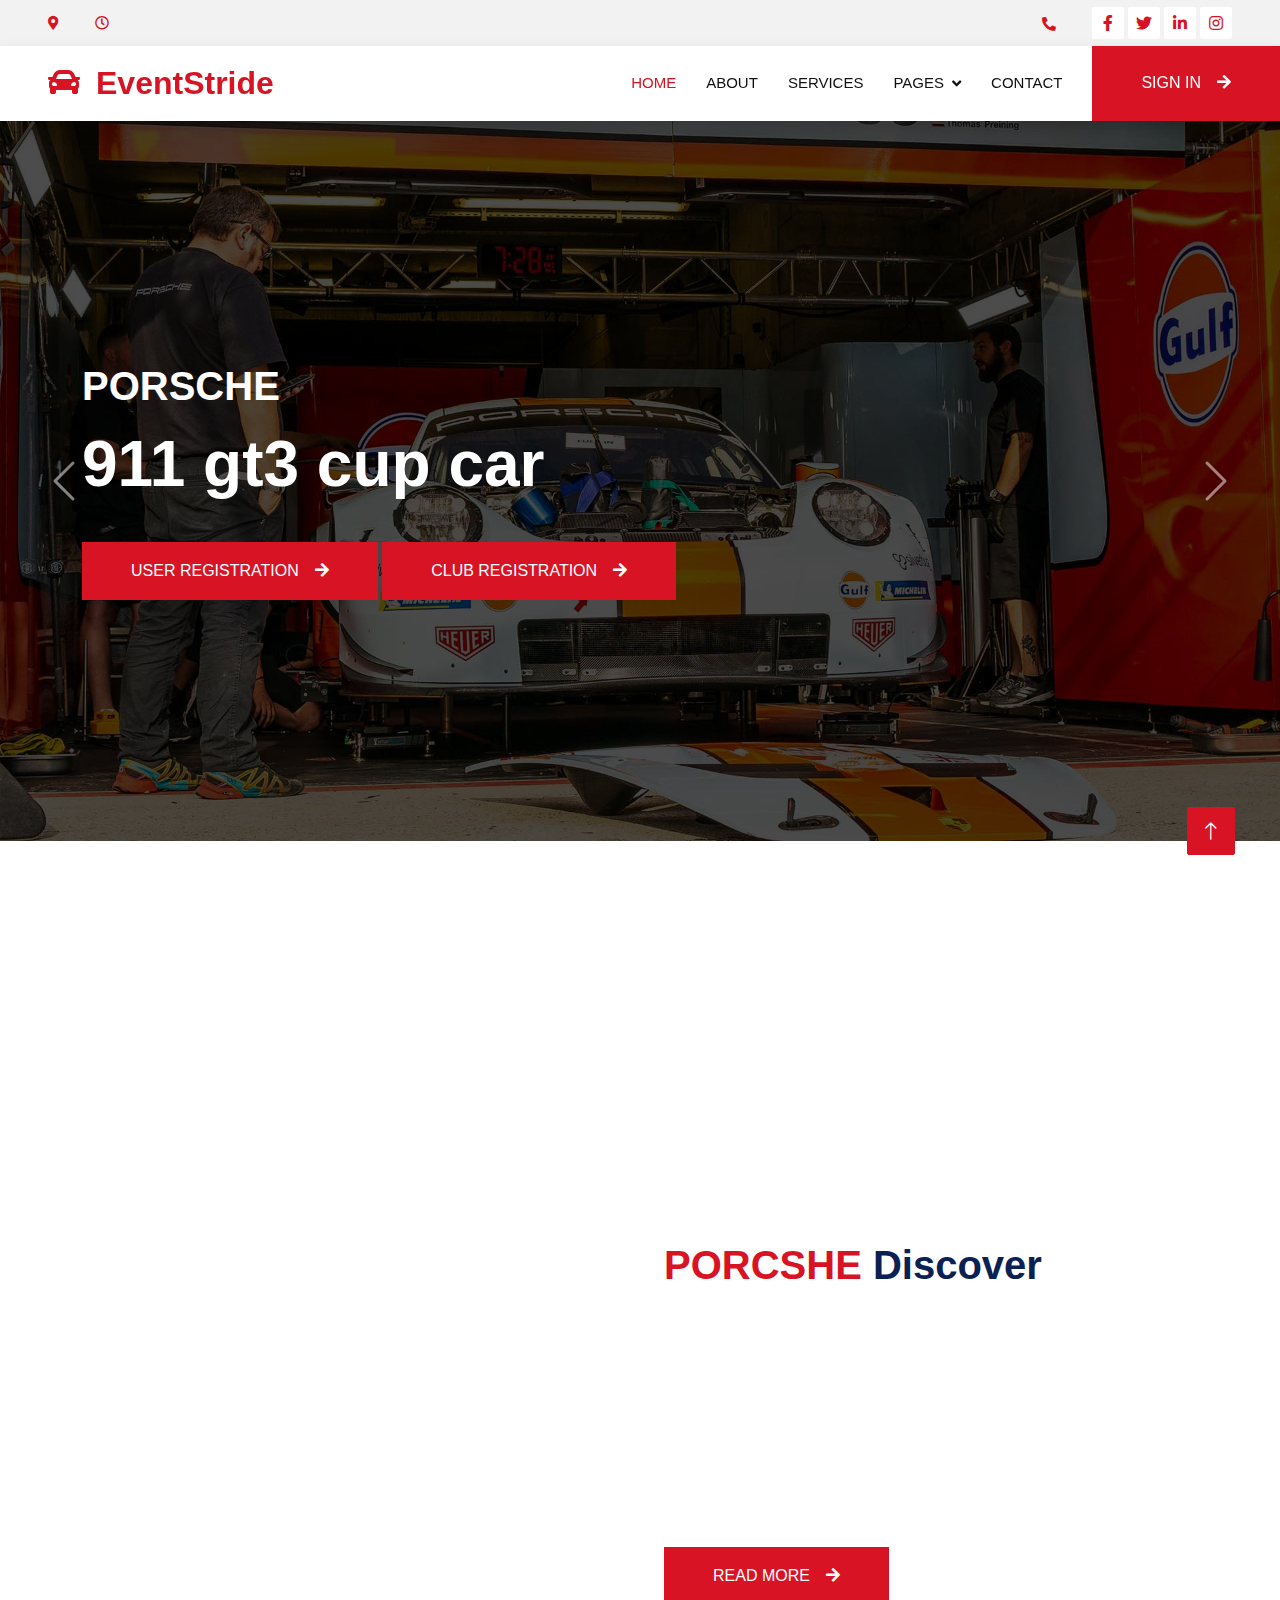
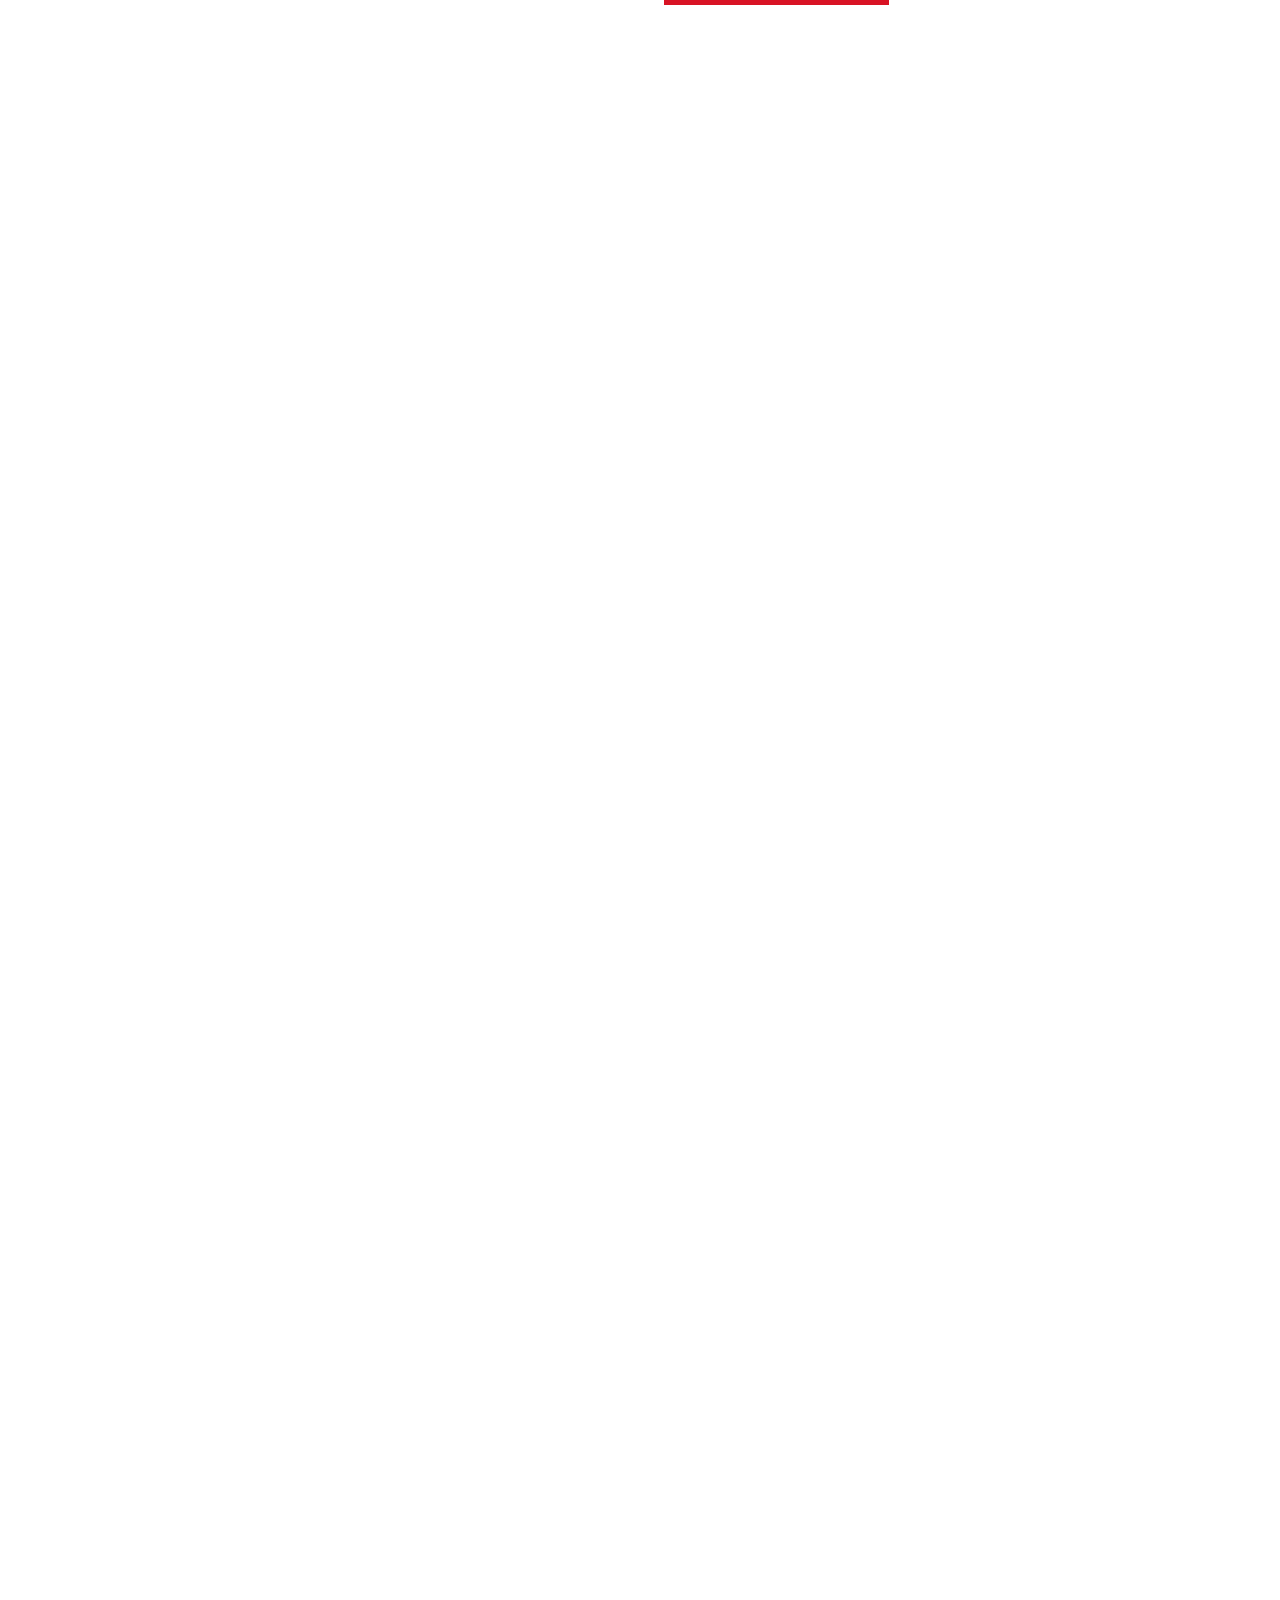
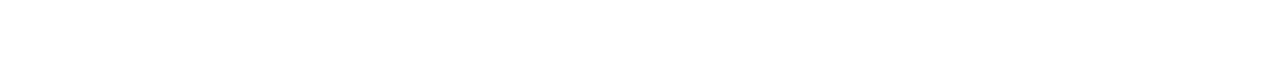
==== commit 4c3c2446: "third" ====
--- a/index.html
+++ b/index.html
@@ -75,7 +75,7 @@
     <!-- Navbar Start -->
     <nav class="navbar navbar-expand-lg bg-white navbar-light shadow sticky-top p-0">
         <a href="index.html" class="navbar-brand d-flex align-items-center px-4 px-lg-5">
-            <h2 class="m-0 text-primary"><i class="fa fa-car me-3"></i>RevRaceTune</h2>
+            <h2 class="m-0 text-primary"><i class="fa fa-car me-3"></i>EventStride</h2>
         </a>
         <button type="button" class="navbar-toggler me-4" data-bs-toggle="collapse" data-bs-target="#navbarCollapse">
             <span class="navbar-toggler-icon"></span>
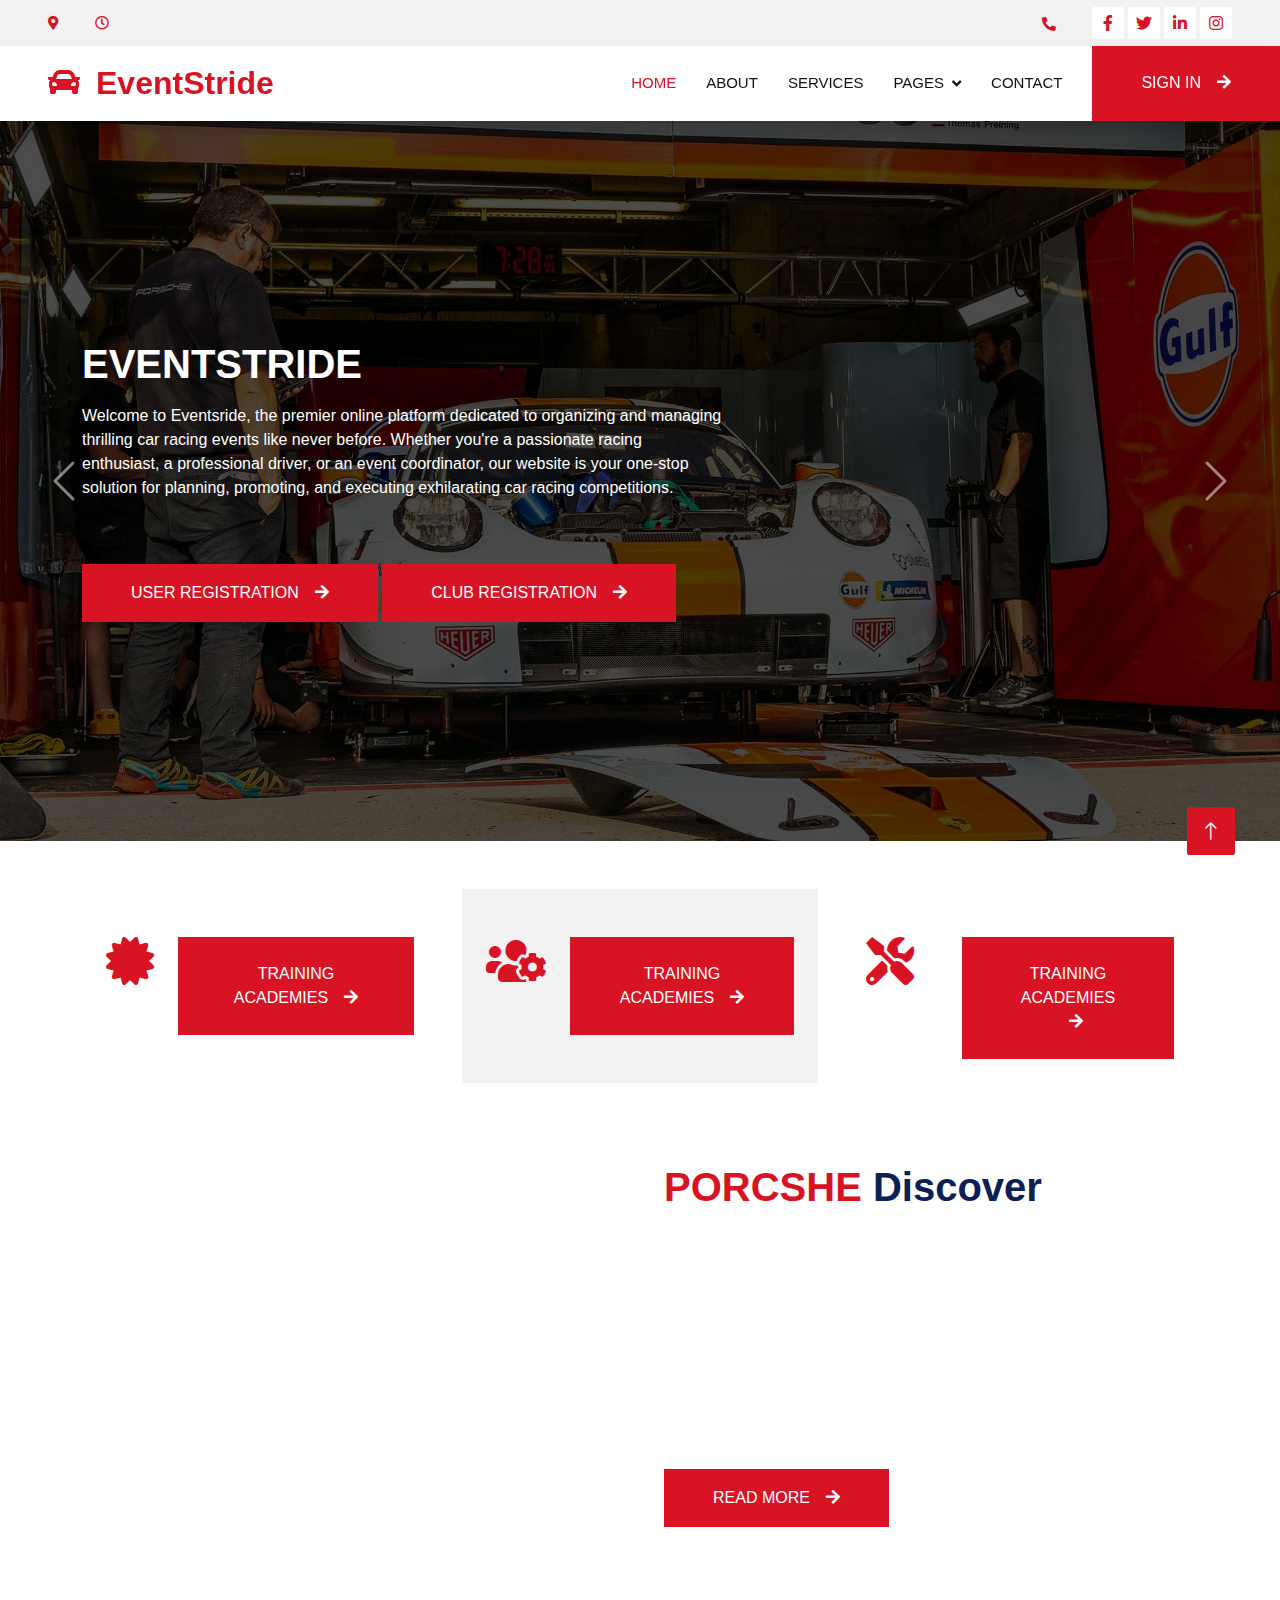
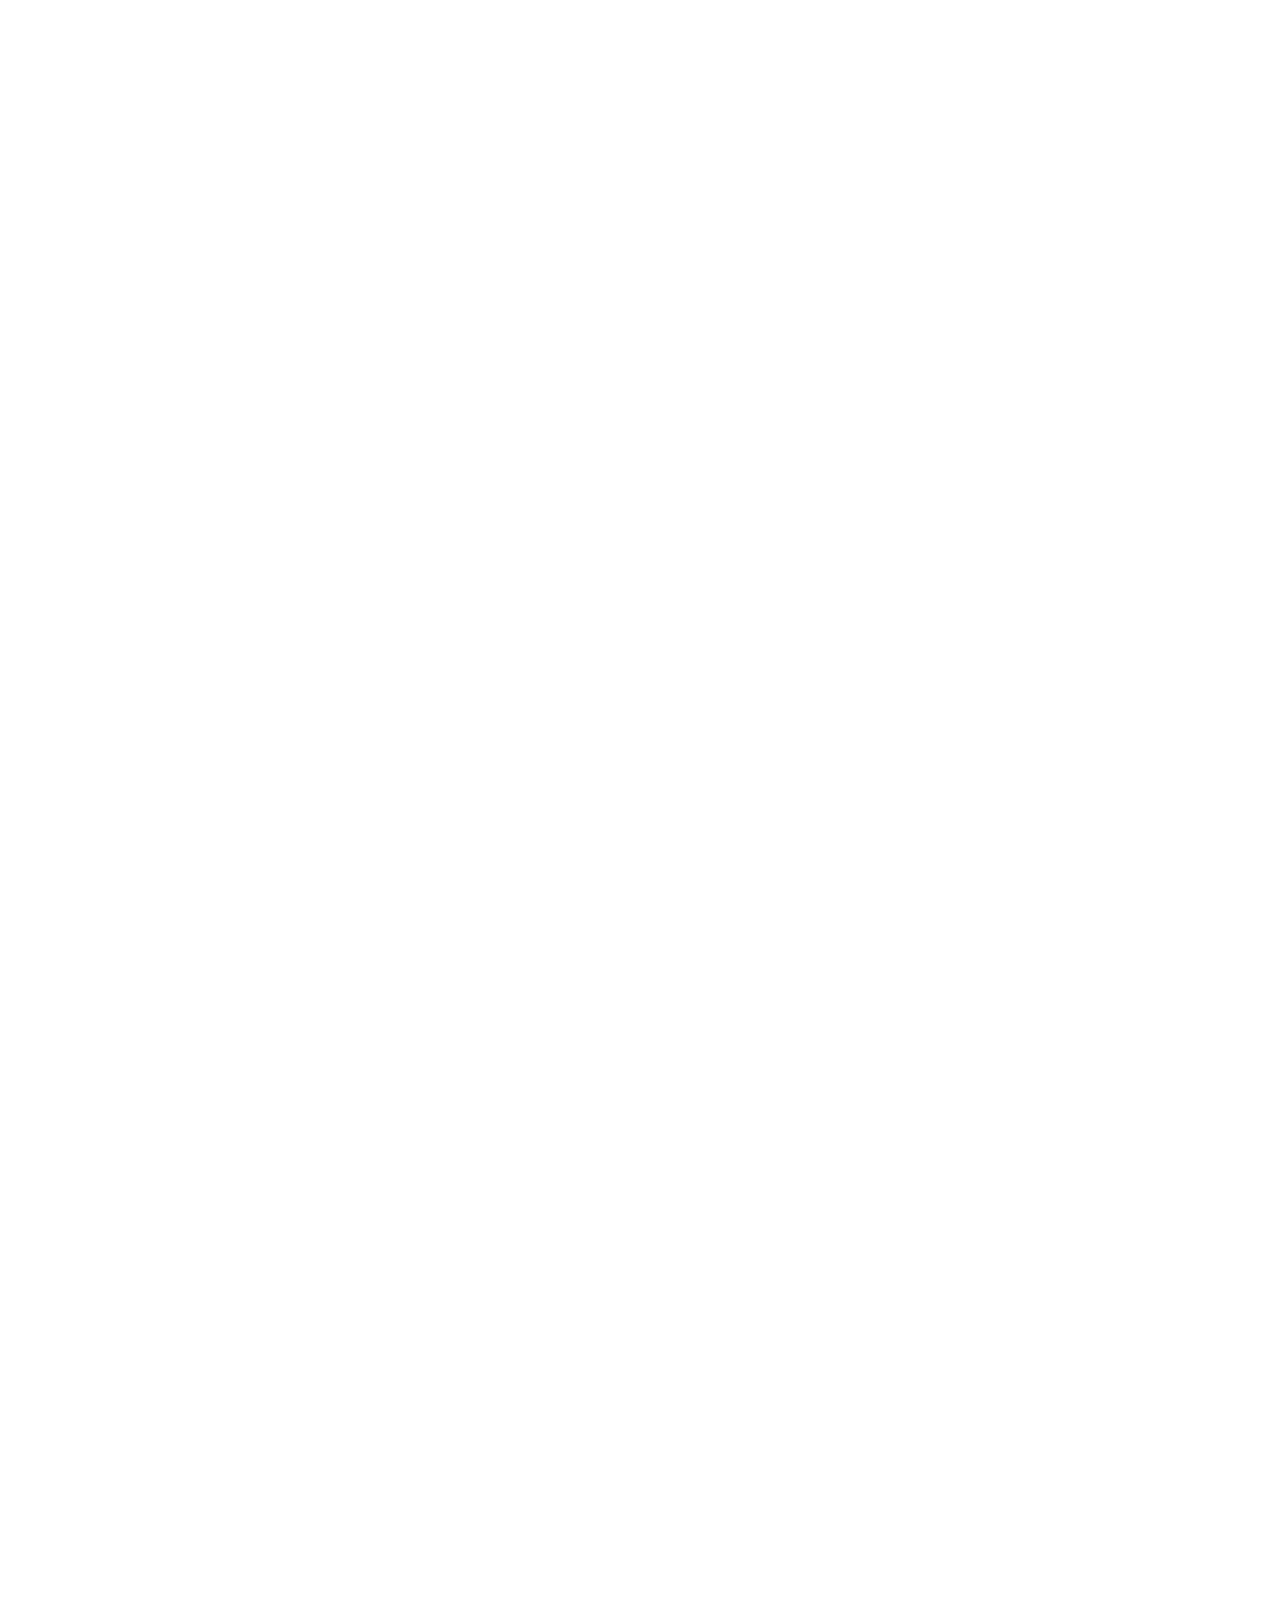
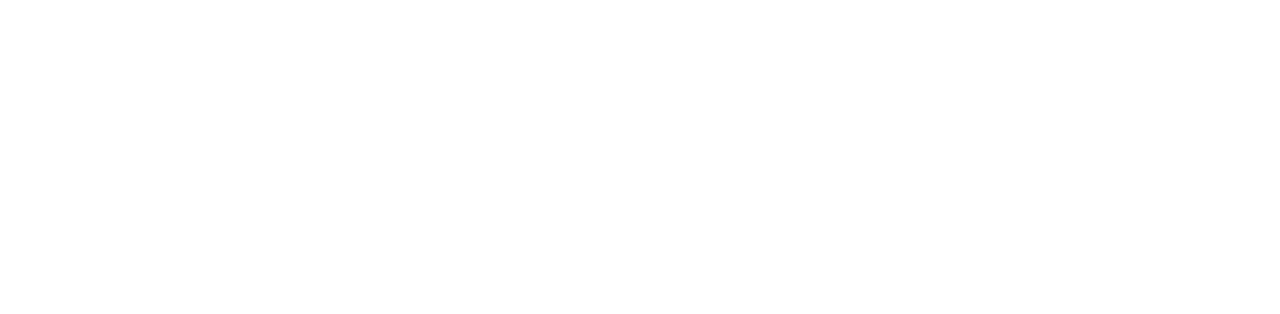
==== commit 1d76a4bc: "23/10" ====
--- a/index.html
+++ b/index.html
@@ -88,10 +88,10 @@
                 <div class="nav-item dropdown">
                     <a href="#" class="nav-link dropdown-toggle" data-bs-toggle="dropdown">Pages</a>
                     <div class="dropdown-menu fade-up m-0">
-                        <a href="booking.html" class="dropdown-item"></a>
-                        <a href="team.html" class="dropdown-item"></a>
-                        <a href="testimonial.html" class="dropdown-item"></a>
-                        <a href="404.html" class="dropdown-item"></a>
+                        <a href="booking.html" class="dropdown-item">Booking</a>
+                        <a href="team.html" class="dropdown-item">Technicians</a>
+                        <a href="testimonial.html" class="dropdown-item">Testimonial</a>
+                        <a href="404.html" class="dropdown-item">404 Page</a>
                     </div>
                 </div>
                 <a href="contact.html" class="nav-item nav-link">Contact</a>
@@ -112,10 +112,11 @@
                         <div class="container">
                             <div class="row align-items-center justify-content-center justify-content-lg-start">
                                 <div class="col-10 col-lg-7 text-center text-lg-start">
-                                    <h1 class="text-white text-uppercase mb-3 animated slideInDown">PORSCHE </h1>
-                                    <h6 class="display-3 text-white mb-4 pb-3 animated slideInDown">911 gt3 cup car</h6>
+                                    <h1 class="text-white text-uppercase mb-3 animated slideInDown">Eventstride </h1>
+                                   <p>Welcome to Eventsride, the premier online platform dedicated to organizing and managing thrilling car racing events like never before. Whether you're a passionate racing enthusiast, a professional driver, or an event coordinator, our website is your one-stop solution for planning, promoting, and executing exhilarating car racing competitions.</p>
                                     <!-- <a href="login/index.html" class="btn btn-primary py-3 px-5 animated slideInDown">Sign in<i class="fa fa-arrow-right ms-3"></i></a> -->
                                     <!-- <a href="register/index.html" class="btn btn-primary py-3 px-5 animated slideInDown">Register<i class="fa fa-arrow-right ms-3"></i></a> -->
+                                    <br><br>
                                     <a href="register4user/index.html" class="btn btn-primary py-3 px-5 animated slideInDown">User Registration<i class="fa fa-arrow-right ms-3"></i></a>
                                     
                                     <a href="register4club/index.html" class="btn btn-primary py-3 px-5 animated slideInDown">Club Registration<i class="fa fa-arrow-right ms-3"></i></a>
@@ -128,16 +129,15 @@
                     </div>
                 </div>
                 <div class="carousel-item">
-                    <img class="w-100" src="img/Porsche-992-911-Exterior-154388.jpg" alt="Image">
+                    <img class="w-100" src="img/e30group.jpg" alt="Image">
                     <div class="carousel-caption d-flex align-items-center">
                         <div class="container">
                             <div class="row align-items-center justify-content-center justify-content-lg-start">
                                 <div class="col-10 col-lg-7 text-center text-lg-start">
-                                    <h1 class="text-white text-uppercase mb-3 animated slideInDown"> PORCSHE</h1>
-                                    <h6 class="display-3 text-white mb-4 pb-3 animated slideInDown">carrera s</h6>
-                                    <a href="login/index.html" class="btn btn-primary py-3 px-5 animated slideInDown">Sign in<i class="fa fa-arrow-right ms-3"></i></a>
-                                    <a href="register/index.html" class="btn btn-primary py-3 px-5 animated slideInDown">Register<i class="fa fa-arrow-right ms-3"></i></a>
-                                </div>
+                                    <h1 class="text-white text-uppercase mb-3 animated slideInDown"> Eventstride</h1>
+                                    <a href="about.html" class="btn btn-primary py-3 px-5 animated slideInDown">Upcoming events<i class="fa fa-arrow-right ms-3"></i></a>
+                                    
+                                  
                                 <div class="col-lg-5 d-none d-lg-flex animated zoomIn">
                                    
                                 </div>
@@ -169,9 +169,7 @@
                     <div class="d-flex py-5 px-4">
                         <i class="fa fa-certificate fa-3x text-primary flex-shrink-0"></i>
                         <div class="ps-4">
-                            <h5 class="mb-3">porsche life style</h5>
-                            <p>Dtrack days and meetups</p>
-                            <a class="text-secondary border-bottom" href="">Read More</a>
+                            <a href="about.html" class="btn btn-primary py-4 px-lg-5 d-none d-lg-block">Training academies<i class="fa fa-arrow-right ms-3"></i></a>
                         </div>
                     </div>
                 </div>
@@ -179,9 +177,7 @@
                     <div class="d-flex bg-light py-5 px-4">
                         <i class="fa fa-users-cog fa-3x text-primary flex-shrink-0"></i>
                         <div class="ps-4">
-                            <h5 class="mb-3">Locate a dealer</h5>
-                            <p></p>
-                            <a class="text-secondary border-bottom" href="">Read More</a>
+                            <a href="about.html" class="btn btn-primary py-4 px-lg-5 d-none d-lg-block">Training academies<i class="fa fa-arrow-right ms-3"></i></a>
                         </div>
                     </div>
                 </div>
@@ -189,10 +185,9 @@
                     <div class="d-flex py-5 px-4">
                         <i class="fa fa-tools fa-3x text-primary flex-shrink-0"></i>
                         <div class="ps-4">
-                            <h5 class="mb-3">Compare</h5>
-                            <p>create you own porsche design</p>
-                            <a class="text-secondary border-bottom" href="">Read More</a>
-                        </div>
+                            <div class="ps-4">
+                                <a href="about.html" class="btn btn-primary py-4 px-lg-5 d-none d-lg-block">Training academies<i class="fa fa-arrow-right ms-3"></i></a>
+                            </div>
                     </div>
                 </div>
             </div>
@@ -260,10 +255,123 @@
     </div>
     <!-- About End -->
 
-
-    <!-- Fact Start -->
+<!-- Team Start -->
+<div class="container-xxl py-5">
+    <div class="container">
+        <div class="text-center wow fadeInUp" data-wow-delay="0.1s">
+            <h1 class="text-primary text-uppercase">upcoming events</h1>
+            <h1 class="mb-5"></h1>
+        </div>
+        <div class="row g-4">
+            <div class="col-lg-3 col-md-6 wow fadeInUp" data-wow-delay="0.1s">
+                <div class="team-item">
+                    <div class="position-relative overflow-hidden">
+                        <img class="img-fluid" src="img/race1.jpg" alt="">
+                        <div class="team-overlay position-absolute start-0 top-0 w-100 h-100">
+                            <a class="btn btn-square mx-1" href=""><i class="fab fa-facebook-f"></i></a>
+                            <a class="btn btn-square mx-1" href=""><i class="fab fa-twitter"></i></a>
+                            <a class="btn btn-square mx-1" href=""><i class="fab fa-instagram"></i></a>
+                        </div>
+                    </div>
+                  
+                </div>
+            </div>
+            <div class="col-lg-3 col-md-6 wow fadeInUp" data-wow-delay="0.3s">
+                <div class="team-item">
+                    <div class="position-relative overflow-hidden">
+                        <img class="img-fluid" src="img/race2.jpg" alt="">
+                        <div class="team-overlay position-absolute start-0 top-0 w-100 h-100">
+                            <a class="btn btn-square mx-1" href=""><i class="fab fa-facebook-f"></i></a>
+                            <a class="btn btn-square mx-1" href=""><i class="fab fa-twitter"></i></a>
+                            <a class="btn btn-square mx-1" href=""><i class="fab fa-instagram"></i></a>
+                        </div>
+                    </div>
+                   
+                </div>
+            </div>
+            <div class="col-lg-3 col-md-6 wow fadeInUp" data-wow-delay="0.5s">
+                <div class="team-item">
+                    <div class="position-relative overflow-hidden">
+                        <img class="img-fluid" src="img/race4.jpg" alt="">
+                        <div class="team-overlay position-absolute start-0 top-0 w-100 h-100">
+                            <a class="btn btn-square mx-1" href=""><i class="fab fa-facebook-f"></i></a>
+                            <a class="btn btn-square mx-1" href=""><i class="fab fa-twitter"></i></a>
+                            <a class="btn btn-square mx-1" href=""><i class="fab fa-instagram"></i></a>
+                        </div>
+                    </div>
+                   
+                </div>
+            </div>
+            <div class="col-lg-3 col-md-6 wow fadeInUp" data-wow-delay="0.7s">
+                <div class="team-item">
+                    <div class="position-relative overflow-hidden">
+                        <img class="img-fluid" src="img/race3.jpg" alt="">
+                        <div class="team-overlay position-absolute start-0 top-0 w-100 h-100">
+                            <a class="btn btn-square mx-1" href=""><i class="fab fa-facebook-f"></i></a>
+                            <a class="btn btn-square mx-1" href=""><i class="fab fa-twitter"></i></a>
+                            <a class="btn btn-square mx-1" href=""><i class="fab fa-instagram"></i></a>
+                        </div>
+                    </div>
+                 
+                </div>
+            </div>
+            <div class="col-lg-3 col-md-6 wow fadeInUp" data-wow-delay="0.5s">
+                <div class="team-item">
+                    <div class="position-relative overflow-hidden">
+                        <img class="img-fluid" src="img/race5.jpg" alt="">
+                        <div class="team-overlay position-absolute start-0 top-0 w-100 h-100">
+                            <a class="btn btn-square mx-1" href=""><i class="fab fa-facebook-f"></i></a>
+                            <a class="btn btn-square mx-1" href=""><i class="fab fa-twitter"></i></a>
+                            <a class="btn btn-square mx-1" href=""><i class="fab fa-instagram"></i></a>
+                        </div>
+                    </div>
+                  
+                </div>
+            </div>
+            <div class="col-lg-3 col-md-6 wow fadeInUp" data-wow-delay="0.5s">
+                <div class="team-item">
+                    <div class="position-relative overflow-hidden">
+                        <img class="img-fluid" src="img/race6.jpg" alt="">
+                        <div class="team-overlay position-absolute start-0 top-0 w-100 h-100">
+                            <a class="btn btn-square mx-1" href=""><i class="fab fa-facebook-f"></i></a>
+                            <a class="btn btn-square mx-1" href=""><i class="fab fa-twitter"></i></a>
+                            <a class="btn btn-square mx-1" href=""><i class="fab fa-instagram"></i></a>
+                        </div>
+                    </div>
+                  
+                </div>
+            </div>
+            <div class="col-lg-3 col-md-6 wow fadeInUp" data-wow-delay="0.5s">
+                <div class="team-item">
+                    <div class="position-relative overflow-hidden">
+                        <img class="img-fluid" src="img/race7.jpg" alt="">
+                        <div class="team-overlay position-absolute start-0 top-0 w-100 h-100">
+                            <a class="btn btn-square mx-1" href=""><i class="fab fa-facebook-f"></i></a>
+                            <a class="btn btn-square mx-1" href=""><i class="fab fa-twitter"></i></a>
+                            <a class="btn btn-square mx-1" href=""><i class="fab fa-instagram"></i></a>
+                        </div>
+                    </div>
+                   
+                </div>
+            </div>
+            <div class="col-lg-3 col-md-6 wow fadeInUp" data-wow-delay="0.5s">
+                <div class="team-item">
+                    <div class="position-relative overflow-hidden">
+                        <img class="img-fluid" src="img/race8.jpg" alt="">
+                        <div class="team-overlay position-absolute start-0 top-0 w-100 h-100">
+                            <a class="btn btn-square mx-1" href=""><i class="fab fa-facebook-f"></i></a>
+                            <a class="btn btn-square mx-1" href=""><i class="fab fa-twitter"></i></a>
+                            <a class="btn btn-square mx-1" href=""><i class="fab fa-instagram"></i></a>
+                        </div>
+                    </div>
+                   
+                </div>
+            </div>
+        </div>
+    </div>
+</div>
+<!-- Team End -->
     
-    <!-- Fact End -->
 
 
     <!-- Service Start -->
@@ -278,19 +386,19 @@
                     <div class="nav w-100 nav-pills me-4">
                         <button class="nav-link w-100 d-flex align-items-center text-start p-4 mb-4 active" data-bs-toggle="pill" data-bs-target="#tab-pane-1" type="button">
                             <i class="fa fa-car-side fa-2x me-3"></i>
-                            <h4 class="m-0">718</h4>
+                            <h4 class="m-0">Circuit racing</h4>
                         </button>
                         <button class="nav-link w-100 d-flex align-items-center text-start p-4 mb-4" data-bs-toggle="pill" data-bs-target="#tab-pane-2" type="button">
                             <i class="fa fa-car fa-2x me-3"></i>
-                            <h4 class="m-0">911</h4>
+                            <h4 class="m-0">Rally racing</h4>
                         </button>
                         <button class="nav-link w-100 d-flex align-items-center text-start p-4 mb-4" data-bs-toggle="pill" data-bs-target="#tab-pane-3" type="button">
                             <i class="fa fa-cog fa-2x me-3"></i>
-                            <h4 class="m-0">Panamera</h4>
+                            <h4 class="m-0">Drag racing</h4>
                         </button>
                         <button class="nav-link w-100 d-flex align-items-center text-start p-4 mb-0" data-bs-toggle="pill" data-bs-target="#tab-pane-4" type="button">
                             <i class="fa fa-oil-can fa-2x me-3"></i>
-                            <h4 class="m-0">Macan</h4>
+                            <h4 class="m-0">Drifting</h4>
                         </button>
                         
                     </div>
@@ -301,19 +409,15 @@
                             <div class="row g-4">
                                 <div class="col-md-6" style="min-height: 350px;">
                                     <div class="position-relative h-100">
-                                        <img class="position-absolute img-fluid w-100 h-100" src="img/718.jpg"
+                                        <img class="position-absolute img-fluid w-100 h-100" src="img/yaris.jpg"
                                             style="object-fit: cover;" alt="">
                                     </div>
                                 </div>
                                 <div class="col-md-6">
-                                    <h3 class="mb-3">718 concept</h3>
-                                    <p class="mb-4">718 Models</p>
-                                    <p><i class="fa fa-check text-success me-3"></i>718 Cayman-from INR 14,772000</p>
-                                    <p><i class="fa fa-check text-success me-3"></i>718 boxster-from INR 15,213000</p>
-                                    <p><i class="fa fa-check text-success me-3"></i>718GTS 4.0-from INR 16,751000</p>
-                                    <p><i class="fa fa-check text-success me-3"></i>718GT4-from INR 18,617000</p>
-                                    <p><i class="fa fa-check text-success me-3"></i>718 Spyder-from INR 17,788000</p>
-                                    <p><i class="fa fa-check text-success me-3"></i>718 Cayman GT4 RS-from INR 27,443000</p>
+                                    <h3 class="mb-3">ciruit racing</h3>
+                                    <p class="mb-4">.</p>
+                                    <p> A competition on a closed circuit between two or more vehicles competing at the same time on the same circuit in which speed or distance covered in a given time determines the winner of the competition</p>
+                                  
                                     <a href="" class="btn btn-primary py-3 px-5 mt-3">More about<i class="fa fa-arrow-right ms-3"></i></a>
                                 </div>
                             </div>
@@ -322,19 +426,15 @@
                             <div class="row g-4">
                                 <div class="col-md-6" style="min-height: 350px;">
                                     <div class="position-relative h-100">
-                                        <img class="position-absolute img-fluid w-100 h-100" src="img/porshe 911.jpg"
+                                        <img class="position-absolute img-fluid w-100 h-100" src="img/porsche 911.jpg"
                                             style="object-fit: cover;" alt="">
                                     </div>
                                 </div>
                                 <div class="col-md-6">
                                     <h3 class="mb-3">911</h3>
-                                    <p class="mb-4">Model overview</p>
-                                    <p><i class="fa fa-check text-success me-3"></i>911 carrera-from INR 18,646,000</p>
-                                    <p><i class="fa fa-check text-success me-3"></i>911 Carrera T-from INR 19,436,000 </p>
-                                    <p><i class="fa fa-check text-success me-3"></i>911 Turbo S-from INR 33,536000</p>
-                                    <p><i class="fa fa-check text-success me-3"></i>911 GT3 TBA</p>
-                                    <p><i class="fa fa-check text-success me-3"></i>911 GT3 with Touring Package TBA</p>
-                                    <p><i class="fa fa-check text-success me-3"></i>911 GT3 RS</p>
+                                    <p class="mb-4"></p>
+                                    <p> A automobile competition over a specified public route with a driver and navigator attempting to keep to a predetermined schedule between checkpoints.</p>
+                                    
                                     <a href="" class="btn btn-primary py-3 px-5 mt-3">More about<i class="fa fa-arrow-right ms-3"></i></a>
                                 </div>
                             </div>
@@ -343,16 +443,15 @@
                             <div class="row g-4">
                                 <div class="col-md-6" style="min-height: 350px;">
                                     <div class="position-relative h-100">
-                                        <img class="position-absolute img-fluid w-100 h-100" src="img/macan.webp"
+                                        <img class="position-absolute img-fluid w-100 h-100" src="img/drag race.jpg"
                                             style="object-fit: cover;" alt="">
                                     </div>
                                 </div>
                                 <div class="col-md-6">
-                                    <h3 class="mb-3">Panamera</h3>
-                                    <p class="mb-4">Panamera models</p>
-                                    <p><i class="fa fa-check text-success me-3"></i>Panamera-from INR 15,804000</p>
-                                    <p><i class="fa fa-check text-success me-3"></i>Panamera Platinum Edition-from INR 17,234000</p>
-                                    <p><i class="fa fa-check text-success me-3"></i>Panamera GTS-from INR 20,268000</p>
+                                    <h3 class="mb-3">Drag racing</h3>
+                                    <p class="mb-4"></p>
+                                    <p>A drag race is an acceleration contest, on a track, or dragstrip, that begins from a standing start between two vehicles over a measured distance. A drag racing event is a series of such two-vehicle, tournament-style eliminations.</p>
+                                   
                                     <a href="" class="btn btn-primary py-3 px-5 mt-3">More about<i class="fa fa-arrow-right ms-3"></i></a>
                                 </div>
                             </div>
@@ -361,16 +460,16 @@
                             <div class="row g-4">
                                 <div class="col-md-6" style="min-height: 350px;">
                                     <div class="position-relative h-100">
-                                        <img class="position-absolute img-fluid w-100 h-100" src="img/macan2.webp"
+                                        <img class="position-absolute img-fluid w-100 h-100" src="img/drft.jpg"
                                             style="object-fit: cover;" alt="">
                                     </div>
                                 </div>
                                 <div class="col-md-6">
-                                    <h3 class="mb-3">Macan</h3>
-                                    <p class="mb-4">Macan models</p>
-                                    <p><i class="fa fa-check text-success me-3"></i>macan-from INR 10,568000</p>
-                                    <p><i class="fa fa-check text-success me-3"></i>macan S-from INR 14,268000</p>
-                                    <p><i class="fa fa-check text-success me-3"></i>macan GTS-from INR 15,347000</p>
+                                    <h3 class="mb-3">Drifting</h3>
+                                    <p class="mb-4"></p>
+                                    <p>Drifting is a driving style in which the driver uses throttle, brakes, clutch, gear shifting and steering input to keep the car in a condition of oversteer.
+                                    </p>
+                                  
                                     <a href="" class="btn btn-primary py-3 px-5 mt-3">Read More<i class="fa fa-arrow-right ms-3"></i></a>
                                 </div>
                             </div>
@@ -384,69 +483,7 @@
 
 
     <!-- Booking Start -->
-    <div class="container-fluid bg-secondary booking my-5 wow fadeInUp" data-wow-delay="0.1s">
-        <div class="container">
-            <div class="row gx-5">
-                <div class="col-lg-6 py-5">
-                    <div class="py-5">
-                        <h1 class="text-white mb-4">Services</h1>
-                        <p class="text-white mb-0"></p>
-                    </div>
-                </div>
-                <div class="col-lg-6">
-                    <div class="bg-primary h-100 d-flex flex-column justify-content-center text-center p-5 wow zoomIn" data-wow-delay="0.6s">
-                        <h1 class="text-white mb-4">Book your porscdhe</h1>
-                        <form>
-                            <div class="row g-3">
-                                <div class="col-12 col-sm-6">
-                                    <input type="text" class="form-control border-0" placeholder="model name" style="height: 55px;">
-                                </div>
-                                <div class="col-12 col-sm-6">
-                                    <input type="email" class="form-control border-0" placeholder="Color" style="height: 55px;">
-                                </div>
-                                <div class="col-12 col-sm-6">
-                                    <select class="form-select border-0" style="height: 55px;">
-                                        <option selected>Select A model</option>
-                                        <option value="1">718</option>
-                                        <option value="2">911</option>
-                                        <option value="3">macan</option>
-                                        <option value="3">panamera</option>
-                                        <option value="3">cayenne</option>
-                                    </select>
-                                </div>
-                                <div class="col-12 col-sm-6">
-                                    <div class="date" id="date1" data-target-input="nearest">
-                                        <input type="text"
-                                            class="form-control border-0 datetimepicker-input"
-                                            placeholder="Service Date" data-target="#date1" data-toggle="datetimepicker" style="height: 55px;">
-                                    </div>
-                                </div>
-                                <div class="col-12">
-                                    <textarea class="form-control border-0" placeholder="Special Request"></textarea>
-                                </div>
-                                <div class="col-12">
-                                    <button class="btn btn-secondary w-100 py-3" type="submit">Book Now</button>
-                                </div>
-                            </div>
-                        </form>
-                    </div>
-                </div>
-            </div>
-        </div>
-    </div>
-    <!-- Booking End -->
-
-
-    <!-- Team Start -->
- 
-    <!-- Team End -->
-
-
-    <!-- Testimonial Start -->
     
-    <!-- Testimonial End -->
-
-
     <!-- Footer Start -->
     <div class="container-fluid bg-dark text-light footer pt-5 mt-5 wow fadeIn" data-wow-delay="0.1s">
         <div class="container py-5">
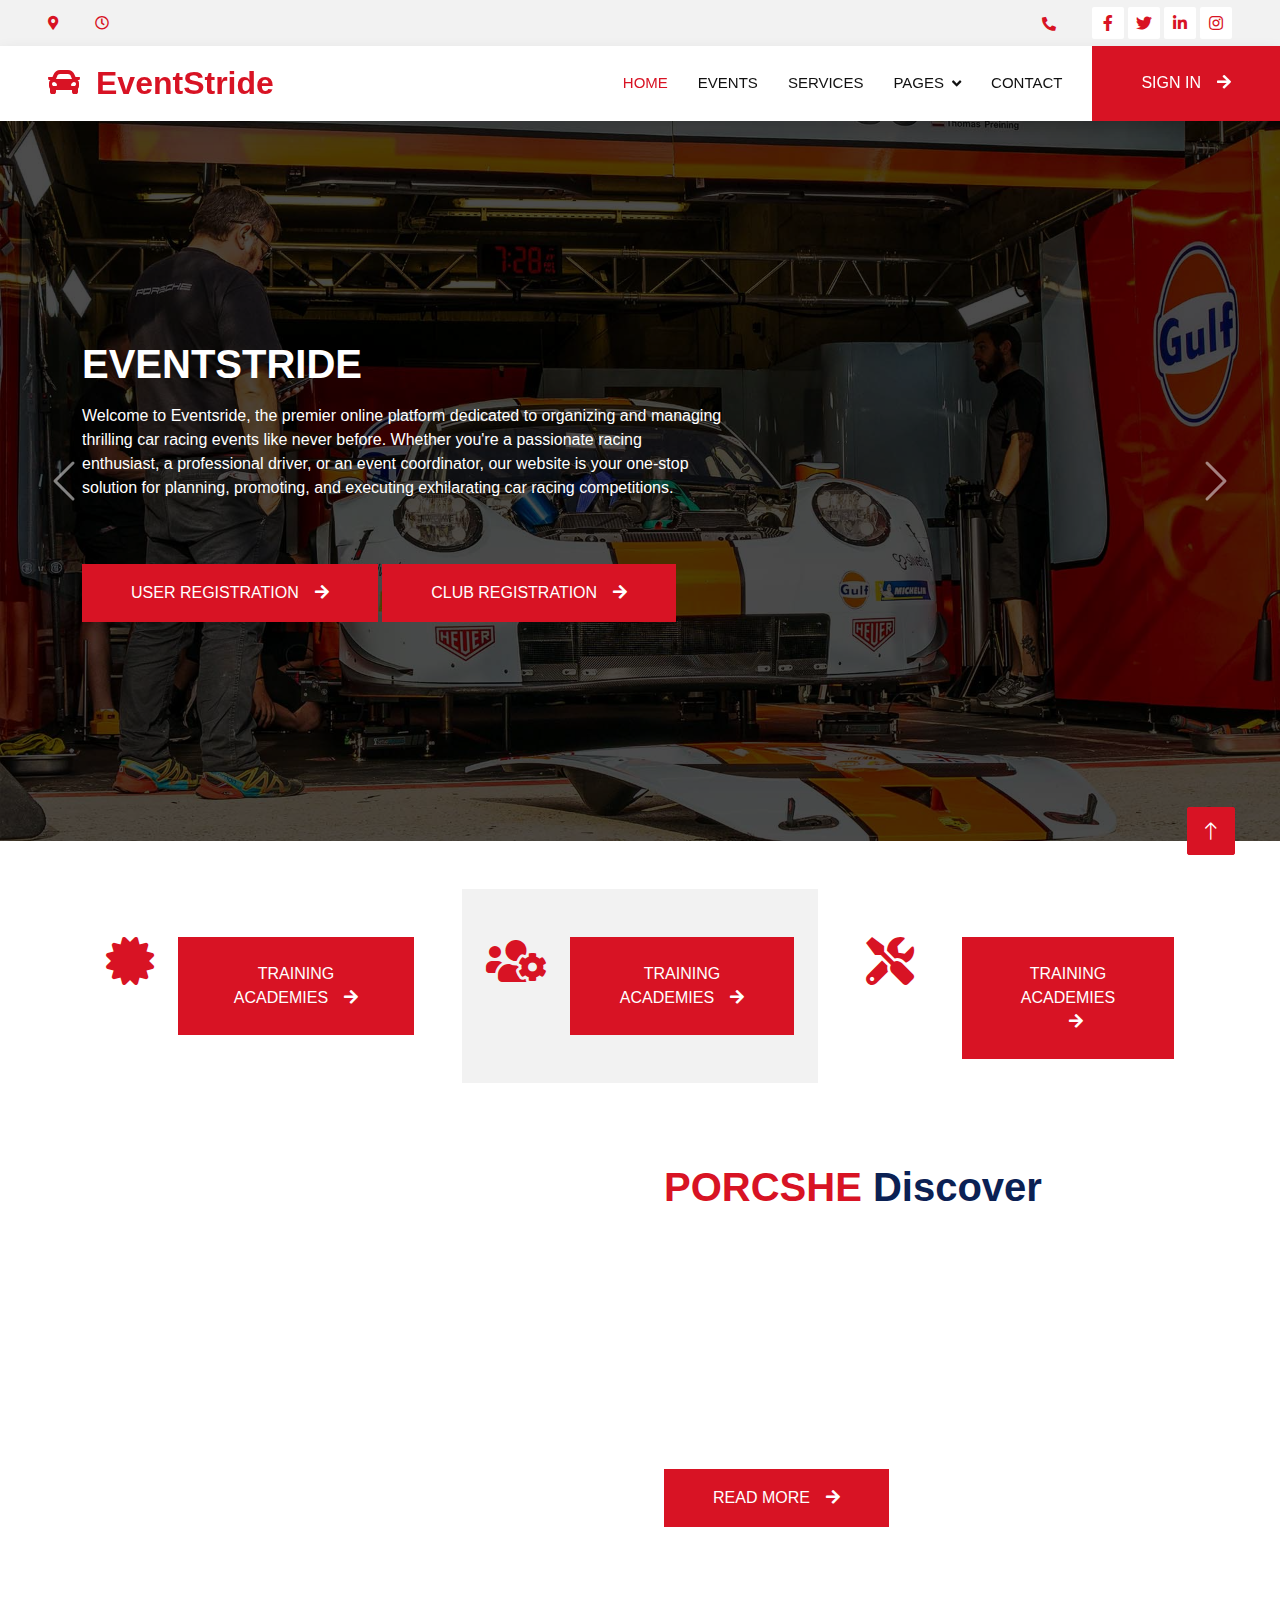
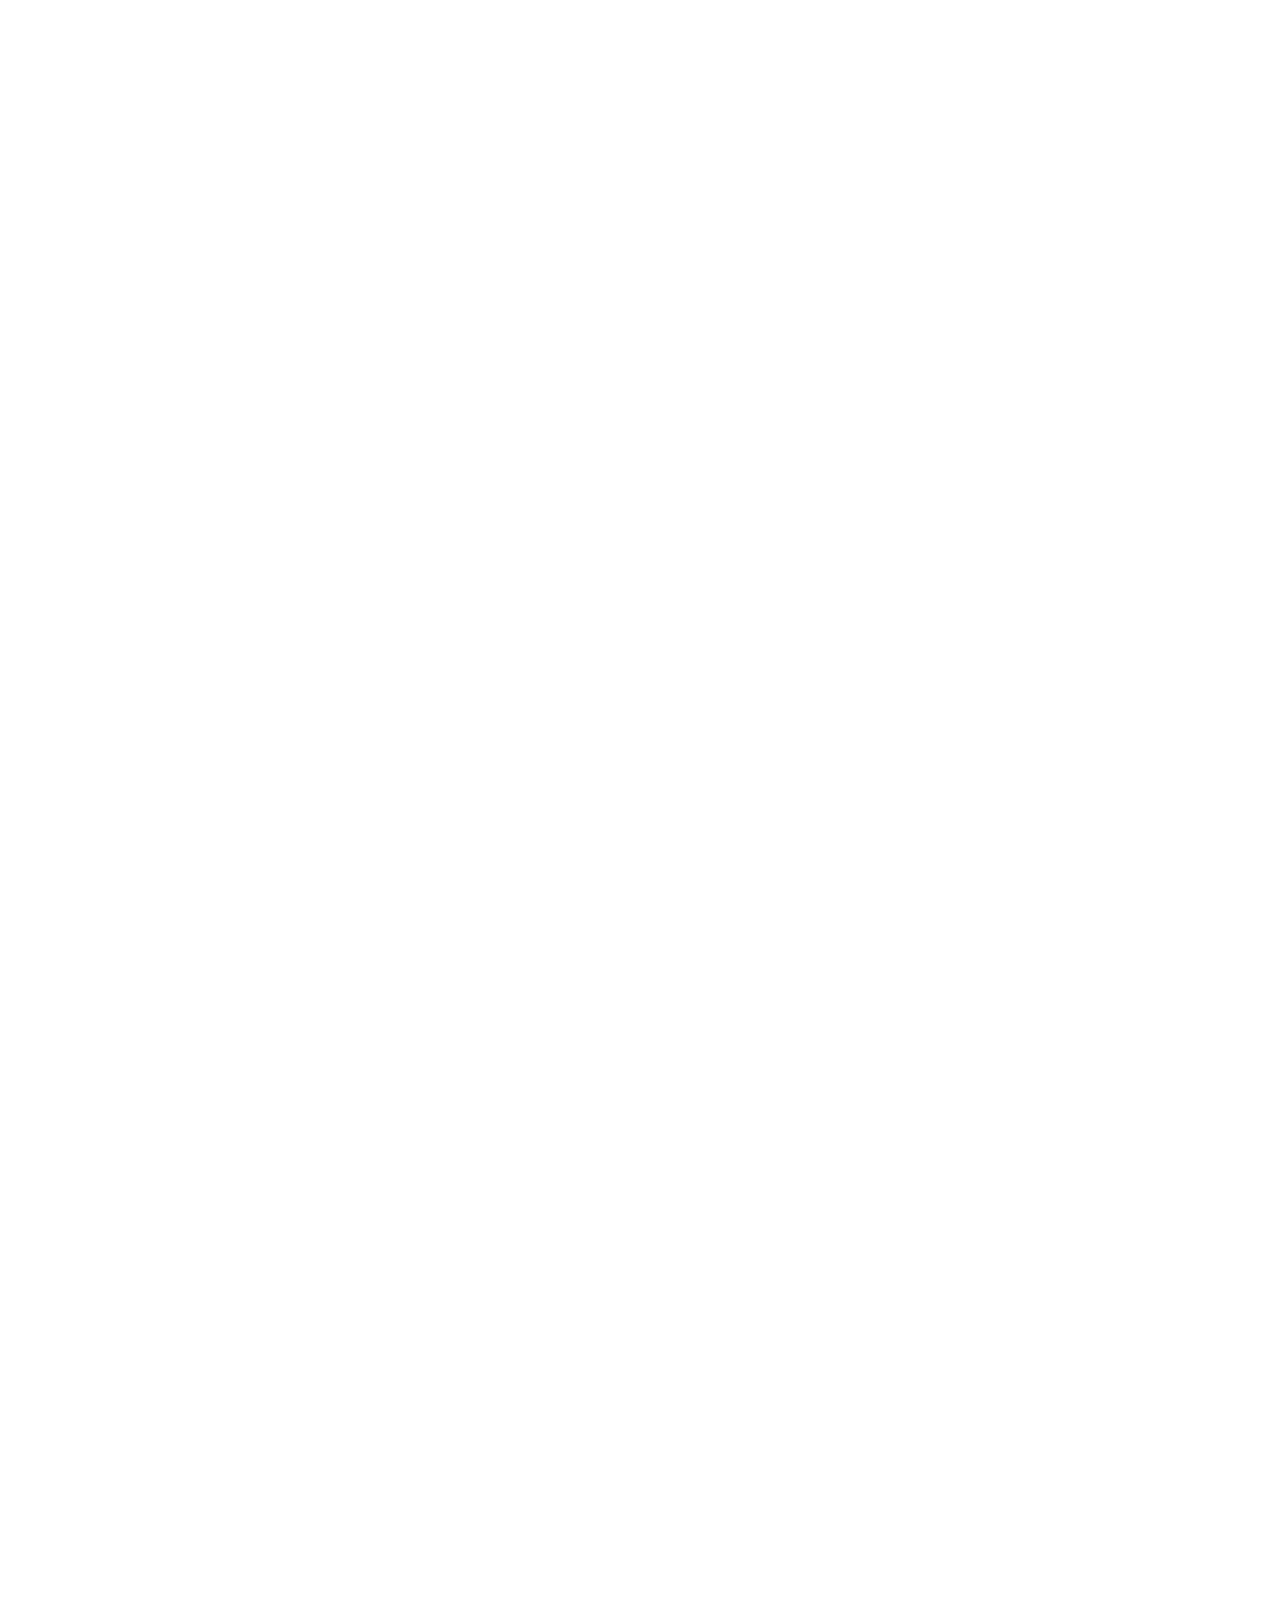
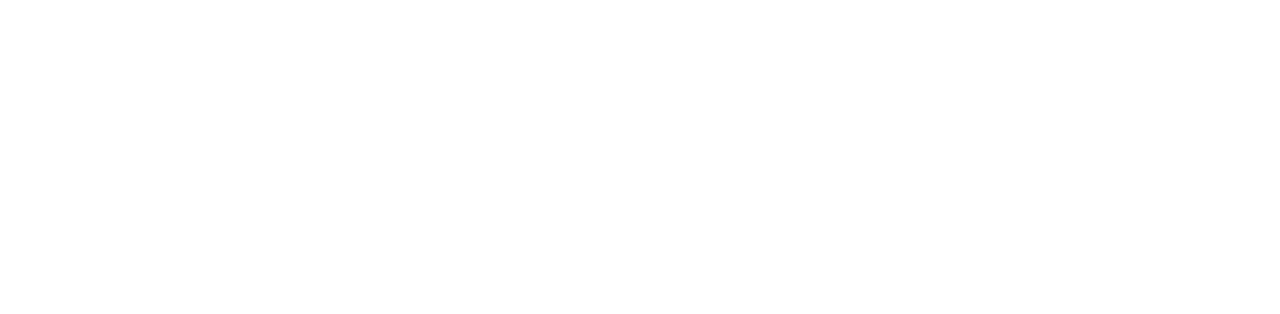
==== commit d352a4ed: "final commit" ====
--- a/index.html
+++ b/index.html
@@ -83,7 +83,7 @@
         <div class="collapse navbar-collapse" id="navbarCollapse">
             <div class="navbar-nav ms-auto p-4 p-lg-0">
                 <a href="index.html" class="nav-item nav-link active">Home</a>
-                <a href="about.html" class="nav-item nav-link">About</a>
+                <a href="about.html" class="nav-item nav-link">Events</a>
                 <a href="service.html" class="nav-item nav-link">Services</a>
                 <div class="nav-item dropdown">
                     <a href="#" class="nav-link dropdown-toggle" data-bs-toggle="dropdown">Pages</a>
@@ -416,7 +416,7 @@
                                 <div class="col-md-6">
                                     <h3 class="mb-3">ciruit racing</h3>
                                     <p class="mb-4">.</p>
-                                    <p> A competition on a closed circuit between two or more vehicles competing at the same time on the same circuit in which speed or distance covered in a given time determines the winner of the competition</p>
+                                    <p>A competition on a closed circuit between two or more vehicles competing at the same time on the same circuit in which speed or distance covered in a given time determines the winner of the competition</p>
                                   
                                     <a href="" class="btn btn-primary py-3 px-5 mt-3">More about<i class="fa fa-arrow-right ms-3"></i></a>
                                 </div>
